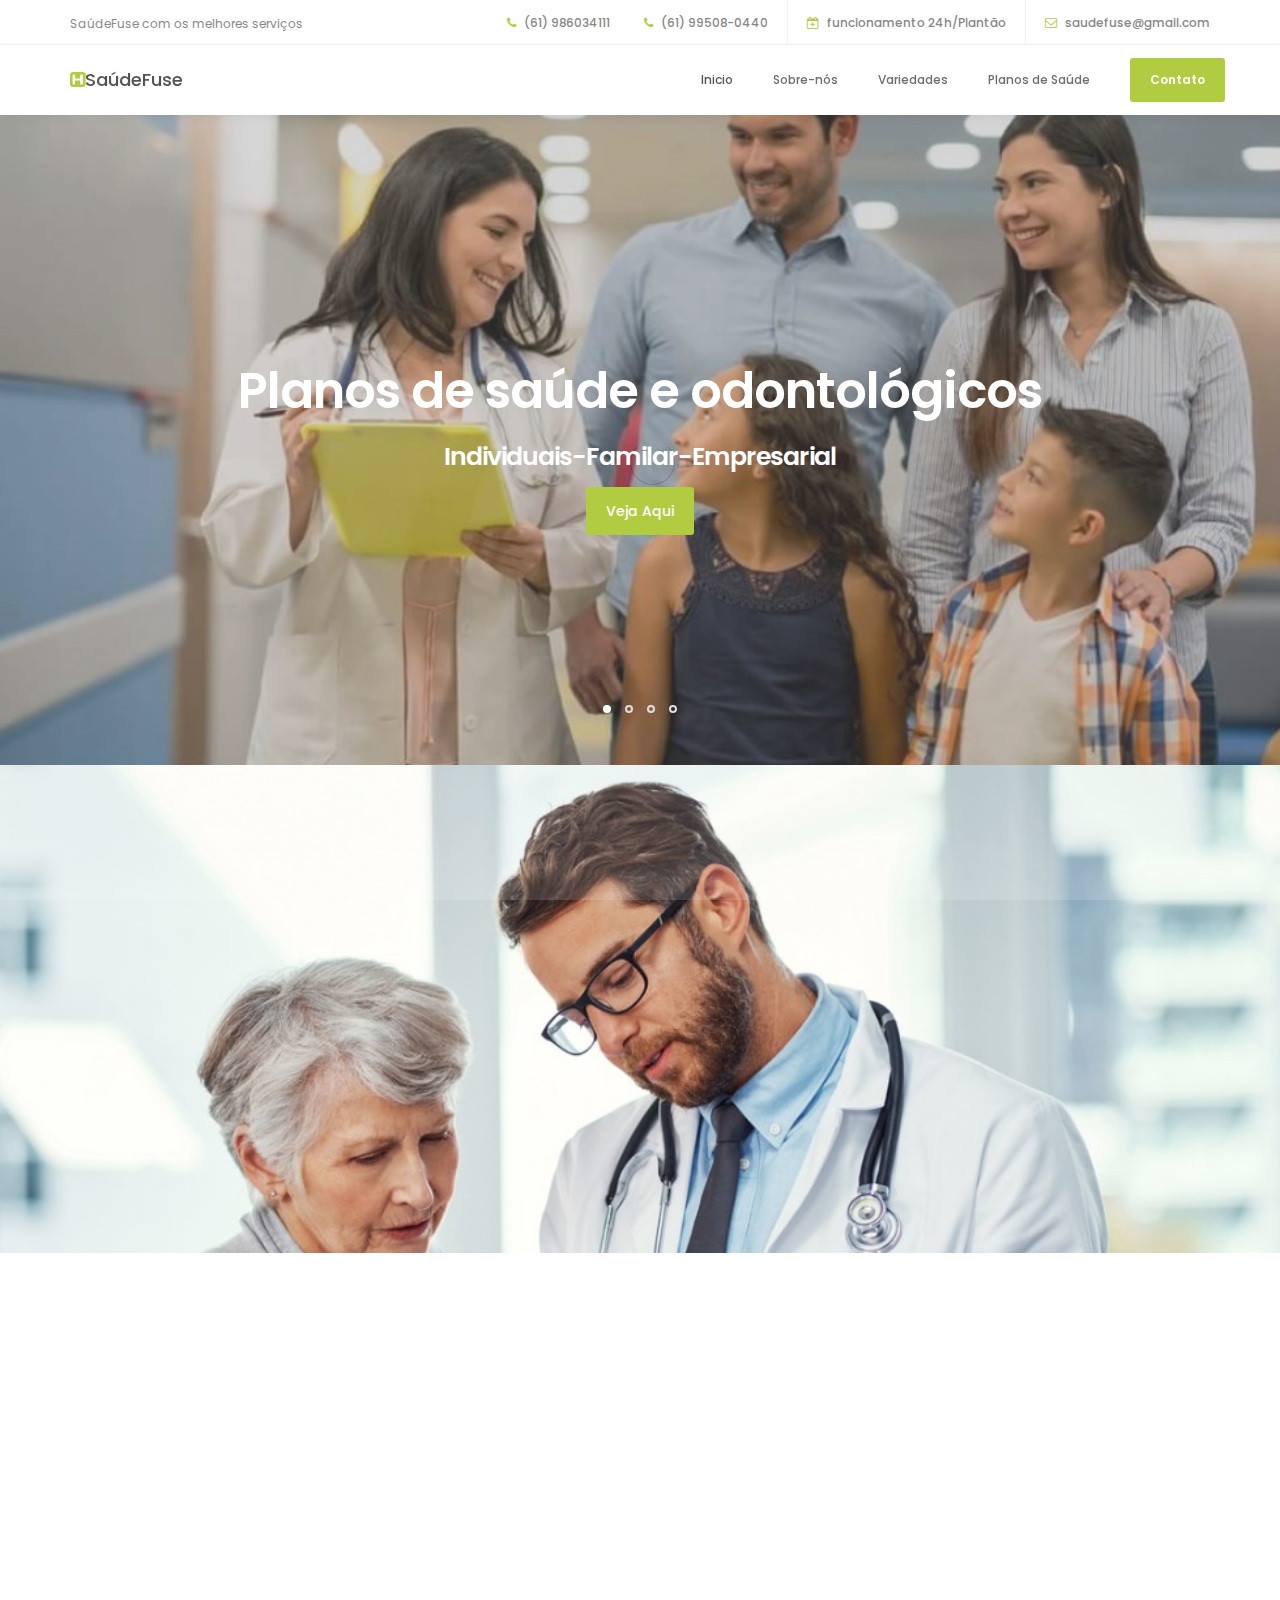
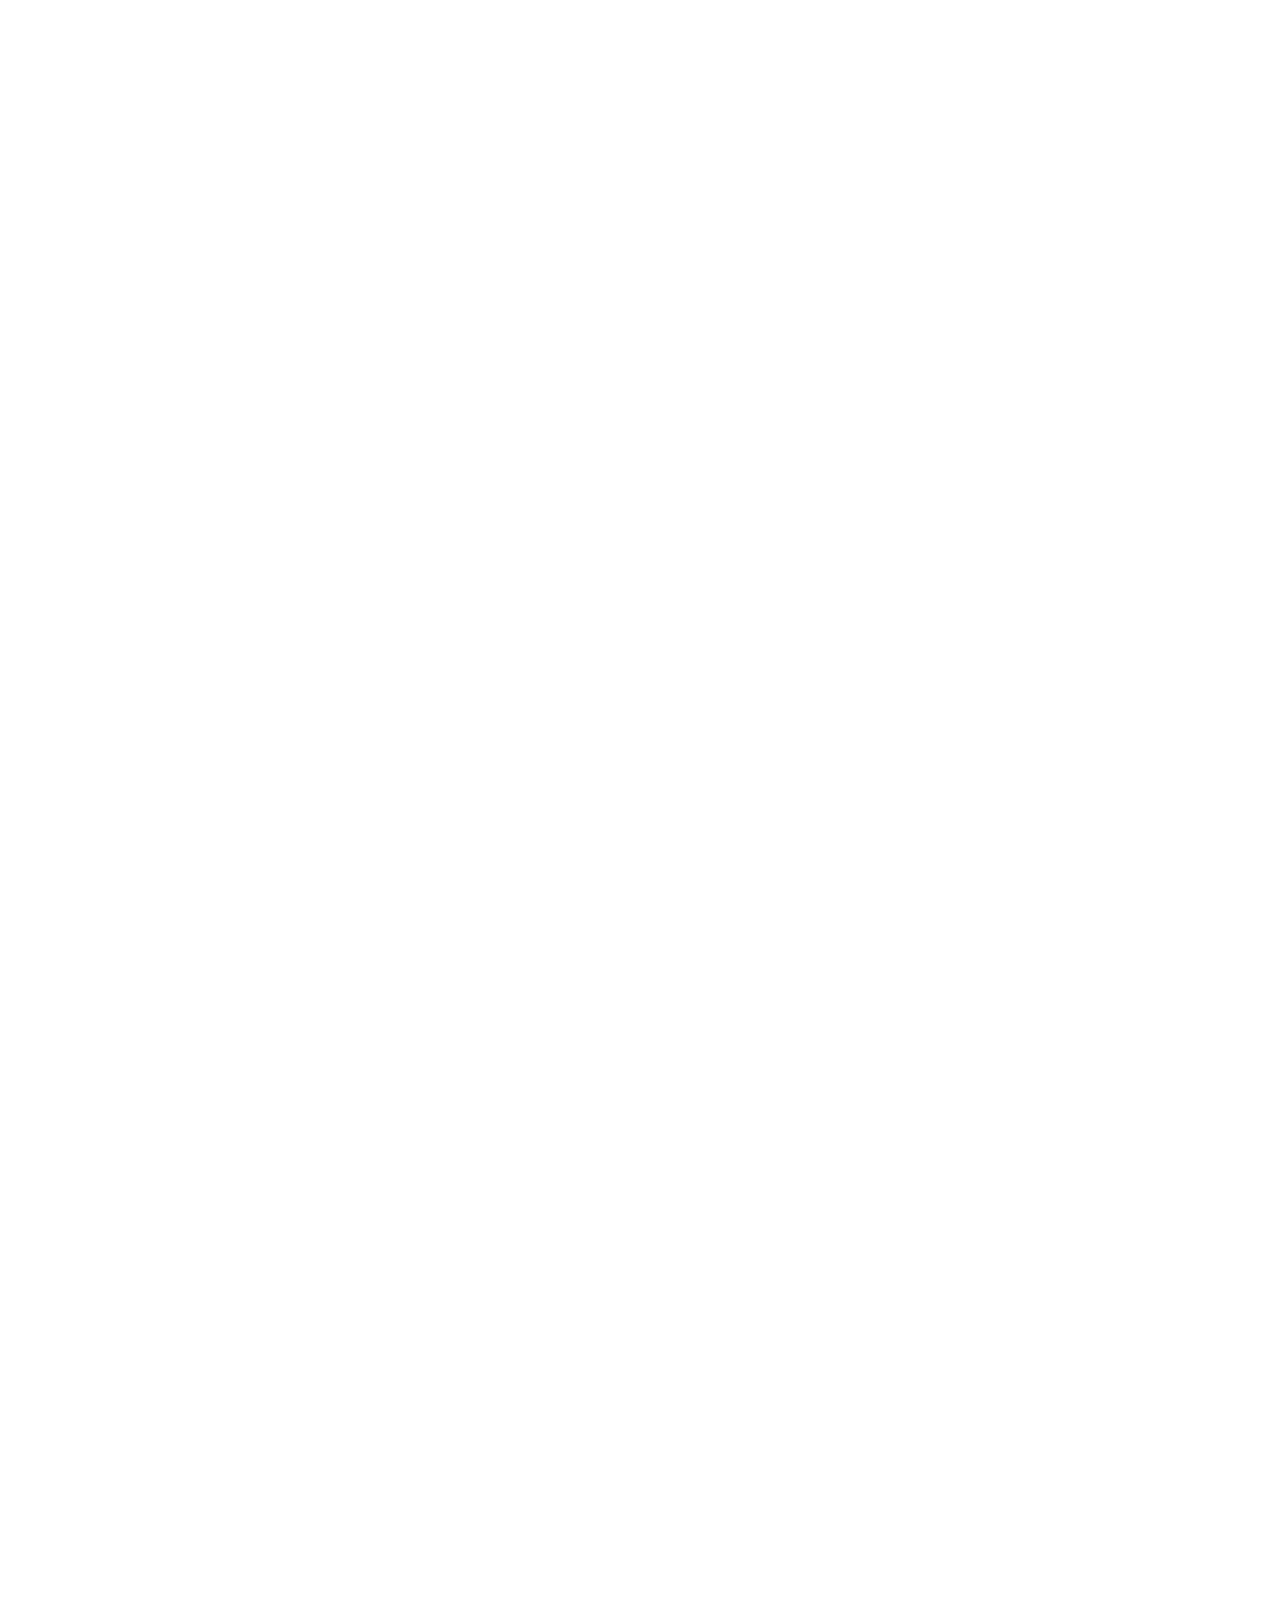
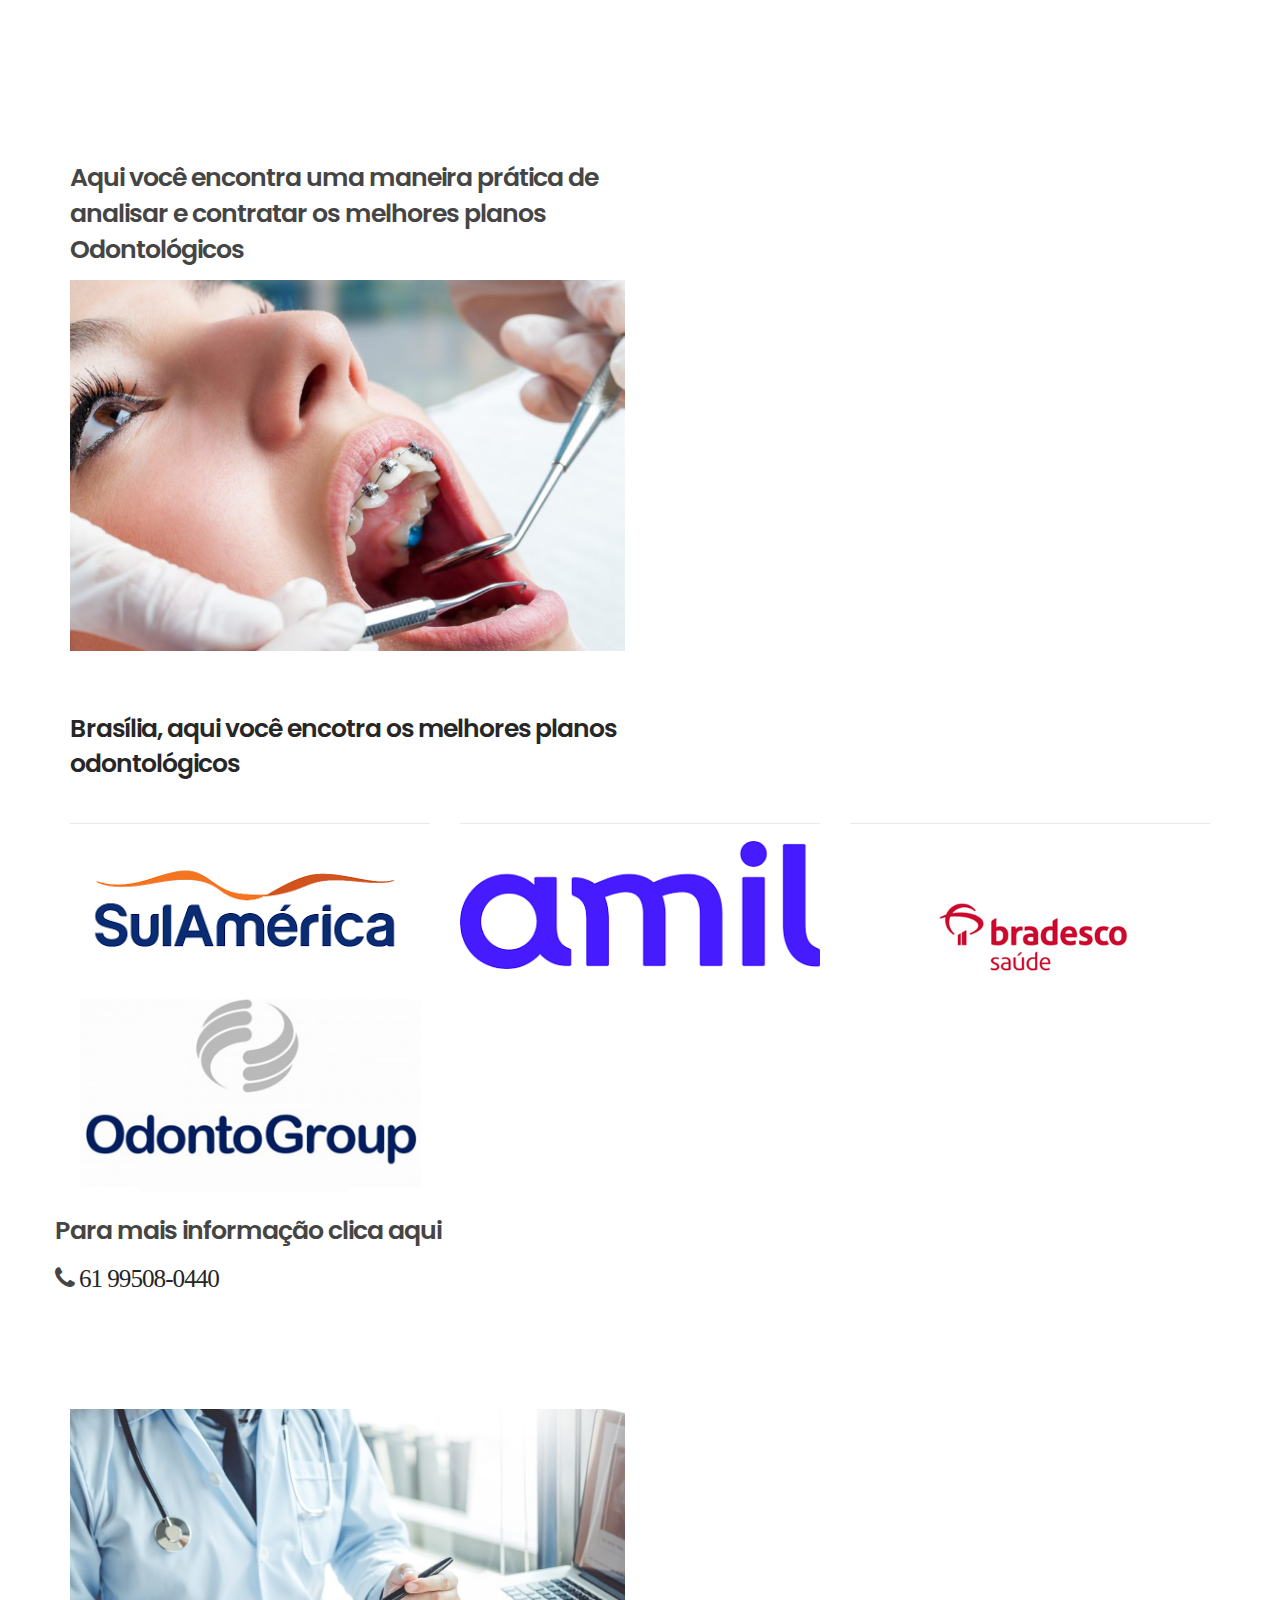
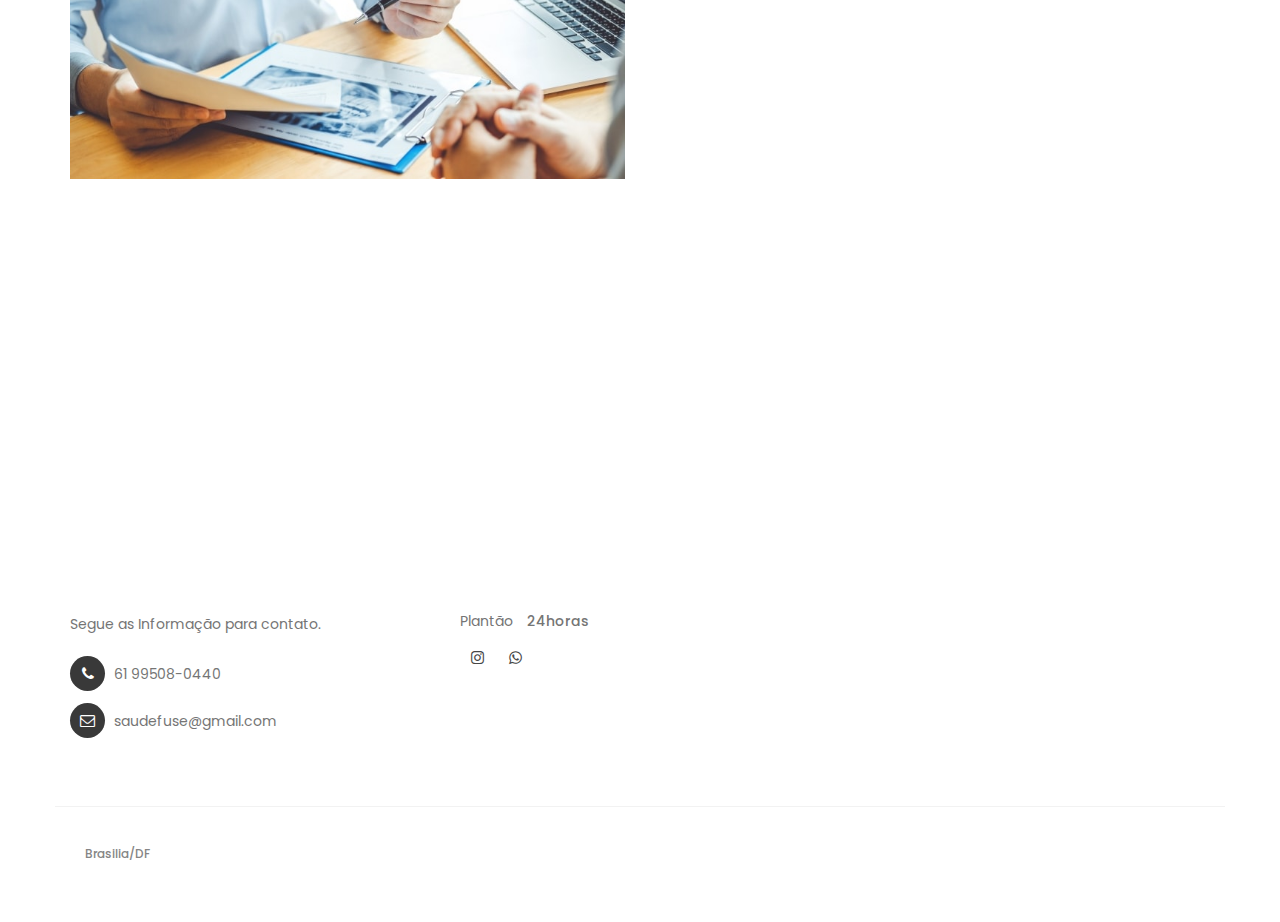
==== index.html @ dc54b22c ""Projeto Finalizado"" ====
<!DOCTYPE html>
<html lang="en">

<head>

     <title>Saúdefuse</title>
     <!--

Template 2098 Health

http://www.tooplate.com/view/2098-health

-->
     <meta charset="UTF-8">
     <meta http-equiv="X-UA-Compatible" content="IE=Edge">
     <meta name="description" content="">
     <meta name="keywords" content="">
     <meta name="author" content="Tooplate">
     <meta name="viewport" content="width=device-width, initial-scale=1, maximum-scale=1">

     <link rel="stylesheet" href="css/bootstrap.min.css">
     <link rel="stylesheet" href="css/font-awesome.min.css">
     <link rel="stylesheet" href="css/animate.css">
     <link rel="stylesheet" href="css/owl.carousel.css">
     <link rel="stylesheet" href="css/owl.theme.default.min.css">

     <!-- MAIN CSS -->
     <link rel="stylesheet" href="css/tooplate-style.css">

</head>

<body id="top" data-spy="scroll" data-target=".navbar-collapse" data-offset="50">

     <!-- PRE LOADER -->
     <section class="preloader">
          <div class="spinner">

               <span class="spinner-rotate"></span>

          </div>
     </section>


     <!-- HEADER -->
     <header>
          <div class="container">
               <div class="row">

                    <div class="col-md-4 col-sm-5">
                         <p>SaúdeFuse com os melhores serviços</p>
                    </div>

                    <div class="col-md-8 col-sm-7 text-align-right">
                         <span class="phone-icon"><i class="fa fa-phone"></i> <a
                                   href="https://wa.me/qr/HO3FB5232FKKF1">(61)
                                   986034111</a></span>
                         <span class="phone-icon"><i class="fa fa-phone"></i> <a
                                   href="https://api.whatsapp.com/qr/OHLRRW4IF23RG1?autoload=1&app_absent=0">(61)
                                   99508-0440</a></span>
                         <span class="date-icon"><i class="fa fa-calendar-plus-o"></i> funcionamento 24h/Plantão</span>
                         <span class="email-icon"><i class="fa fa-envelope-o"></i> <a
                                   href="https://mail.google.com/mail/u/0/#inbox">saudefuse@gmail.com</a></span>


                    </div>

               </div>
          </div>
     </header>


     <!-- MENU -->
     <section class="navbar navbar-default navbar-static-top" role="navigation">
          <div class="container">

               <div class="navbar-header">
                    <button class="navbar-toggle" data-toggle="collapse" data-target=".navbar-collapse">
                         <span class="icon icon-bar"></span>
                         <span class="icon icon-bar"></span>
                         <span class="icon icon-bar"></span>
                    </button>

                    <!-- lOGO TEXT HERE -->
                    <a href="index.html" class="navbar-brand"><i class="fa fa-h-square"></i>SaúdeFuse</a>
               </div>

               <!-- MENU LINKS -->
               <div class="collapse navbar-collapse">
                    <ul class="nav navbar-nav navbar-right">
                         <li><a href="#top" class="smoothScroll">Inicio</a></li>
                         <li><a href="#about" class="smoothScroll">Sobre-nós</a></li>
                         <li><a href="news-detail.html" class="smoothScrooll">Variedades</a></li>
                         <li><a href="#team" class="smoothScroll">Planos de Saúde</a></li>
                         <li class="appointment-btn"><a href="https://api.whatsapp.com/qr/OHLRRW4IF23RG1?autoload=1&app_absent=0">Contato</a></li>
                    </ul>
               </div>

          </div>
     </section>


     <!-- HOME -->
     <section id="home" class="slider" data-stellar-background-ratio="0.5">
          <div class="container">
               <div class="row">

                    <div class="owl-carousel owl-theme">
                         <div class="item item-first">
                              <div class="caption">
                                   <div class="col-md-offset-1 col-md-10">
                                        <h4 id="intro-home">Planos de saúde e odontológicos</h4>
                                        <h4 id="intro-home1">Individuais-Familar-Empresarial</h4>
                                        <a href="#team" class="section-btn btn btn-default smoothScroll">Veja Aqui</a>
                                   </div>
                              </div>
                         </div>

                         <div class="item item-second">
                              <div class="caption">
                                   <div class="col-md-offset-1 col-md-10">
                                        <h4 id="intro-home">Saúde Planejada</h4>
                                        <h4 id="intro-home1" >Novo Estilo de Vida</h4>
                                        <a href="#team" class="section-btn btn btn-default smoothScroll">Veja
                                             Aqui</a>
                                   </div>
                              </div>
                         </div>

                         <div class="item item-third">
                              <div class="caption">
                                   <div class="col-md-offset-1 col-md-10">
                                        <h4 id="intro-home">Orçamento Planejado</h4>
                                        <h4  id="intro-home1">Os Melhores Preços</h4>
                                        <a href="#news" class="section-btn btn btn-default smoothScroll">Veja
                                             aqui</a>
                                   </div>
                              </div>
                         </div>

                         <div class="item item-fourth">

                              <div class="caption">
                                   <div class="col-md-offset-1 col-md-10">

                                        <h4 id="intro-home" >Oportunidade para sua familia</h4>

                                        <h4 id="intro-home1" >Faça sua simulação</h4>

                                        <a href="#team" class="section-btn btn btn-default smoothScroll">Veja Aqui</a>
                                   </div>
                              </div>
                         </div>

                    </div>
               </div>
     </section>


     <!-- ABOUT -->
     <section id="about">
          <div class="container">
               <div class="row">

                    <div class="col-md-6 col-sm-6">
                         <div class="about-info">
                              <h2 class="wow fadeInUp" data-wow-delay="0.6s">Saúde <i class=""></i>Fuse</h2>
                              <div class="wow fadeInUp" data-wow-delay="0.8s">
                                   <br>
                                   <p class="p-id">
                                   </p>
                                   <br>
                                   <a href="news-detail.html" class="section-btn btn btn-default btn-default">
                                        VEJA MAIS
                                   </a>

                              </div>
                         </div>
                    </div>

               </div>
          </div>
     </section>


     <!-- TEAM -->
     <section id="team" data-stellar-background-ratio="1">
          <div class="container">
               <div class="row">

                    <div class="col-md-6 col-sm-6">
                         <div class="about-info">
                              <h4 class="wow fadeInUp" data-wow-delay="0.1s">Planos Individuais, Familiares e
                                   Empresarial, Planos a partir R$ <b>203,80<b></h4>
                         </div>
                    </div>

                    <div class="clearfix"></div>

                    <div class="col-md-4 col-sm-6">
                         <div class="team-thumb wow fadeInUp" data-wow-delay="0.2s">
                              <img src="images/team-image1.jpg" class="img-responsive" alt="">
                              <br><br>
                              <div class="team-info">
                                   <h3>Bradesco Saúde</h3>
                                   <p></p>
                                   <div class="team-contact-info">
                                        <p><i class="fa fa-phone"></i>61 99508-0440</p>
                                        <p><i class="fa fa-envelope-o"></i> <a href="#">saudefude@gmail.com</a></p>
                                   </div>
                                   <ul class="social-icon">
                                        <li><a href="https://api.whatsapp.com/qr/OHLRRW4IF23RG1?autoload=1&app_absent=0"
                                                  class="fa fa-phone"></a></li>
                                   </ul>
                              </div>

                         </div>
                    </div>
                    <br><br><br><br>
                    <div class="col-md-4 col-sm-6">
                         <div class="team-thumb wow fadeInUp" data-wow-delay="0.4s">
                              <img src="images/amil.png" class="img-responsive" alt="">

                              <div class="team-info">
                                   <h3>Amil</h3>
                                   <p></p>
                                   <div class="team-contact-info">
                                        <p><i class="fa fa-phone"></i> 61 99508-0440</p>
                                        <p><i class="fa fa-envelope-o"></i> <a href="#">saudefude@gmail.com</a></p>
                                   </div>
                                   <ul class="social-icon">
                                        <li><a href="https://api.whatsapp.com/qr/OHLRRW4IF23RG1?autoload=1&app_absent=0"
                                                  class="fa fa-phone"></a></li>
                                   </ul>
                              </div>

                         </div>
                    </div>

                    <div class="col-md-4 col-sm-6">
                         <div class="team-thumb wow fadeInUp" data-wow-delay="0.6s">
                              <img src="images/sulamerica.png" class="img-responsive" alt="">

                              <div class="team-info">
                                   <h3>SulAmerica</h3>
                                   <p></p>
                                   <div class="team-contact-info">
                                        <p><i class="fa fa-phone"></i> 61 99508-0440</p>
                                        <p><i class="fa fa-envelope-o"></i> <a href="#">fusesaude@gmail.com</a></p>
                                   </div>
                                   <ul class="social-icon">
                                        <li><a href="https://api.whatsapp.com/qr/OHLRRW4IF23RG1?autoload=1&app_absent=0"
                                                  class="fa fa-phone"></a></li>
                                   </ul>
                              </div>

                         </div>
                    </div>
                    <br>
                    <div class="col-md-4 col-sm-6">
                         <div class="team-thumb wow fadeInUp" data-wow-delay="0.8s">
                              <img src="images/unimed.png" class="img-responsive" alt="">

                              <div class="team-info">
                                   <h3>Unimed</h3>
                                   <p></p>
                                   <div class="team-contact-info">
                                        <p><i class="fa fa-phone"></i> 61 99508-0440</p>
                                        <p><i class="fa fa-envelope-o"></i> <a href="#">saudefude@gmail.com</a></p>
                                   </div>
                                   <ul class="social-icon">
                                        <li><a href="https://api.whatsapp.com/qr/OHLRRW4IF23RG1?autoload=1&app_absent=0"
                                                  class="fa fa-phone"></a></li>
                                   </ul>
                              </div>

                         </div>
                    </div>
                    <br><br>
                    <div class="col-md-4 col-sm-6">
                         <div class="team-thumb wow fadeInUp" data-wow-delay="0.10s">
                              <img src="images/quality.jpg" class="img-responsive" alt="">
                              <div class="team-info">
                                   <h3>Quality</h3>
                                   <p></p>
                                   <div class="team-contact-info">
                                        <p><i class="fa fa-phone"></i> 61 99508-0440</p>
                                        <p><i class="fa fa-envelope-o"></i> <a href="#">saudefude@gmail.com</a></p>
                                   </div>
                                   <ul class="social-icon">
                                        <li><a href="https://api.whatsapp.com/qr/OHLRRW4IF23RG1?autoload=1&app_absent=0"
                                                  class="fa fa-phone"></a></li>
                                   </ul>
                              </div>
                         </div>
                    </div>
                    <br><br>
                    <div class="col-md-4 col-sm-6">
                         <div class="team-thumb wow fadeInUp" data-wow-delay="0.12s">
                              <img src="images/idealsaude.png" class="img-responsive" alt="">
                              <div class="team-info">
                                   <h3>IdealSaúde</h3>
                                   <p></p>
                                   <div class="team-contact-info">
                                        <p><i class="fa fa-phone"></i> 61 99508-0440</p>
                                        <p><i class="fa fa-envelope-o"></i> <a href="#">saudefude@gmail.com</a></p>
                                   </div>
                                   <ul class="social-icon">
                                        <li><a href="https://api.whatsapp.com/qr/OHLRRW4IF23RG1?autoload=1&app_absent=0"
                                                  class="fa fa-phone"></a></li>
                                   </ul>
                              </div>
                         </div>
                    </div>
               </div>
          </div>
          </div>
     </section>
     <!---Mais planos de saude-->
     <section id="appointment" data-stellar-background-ratio="2">
          <div class="container">
               <div class="row">

                    <div class="col-md-6 col-sm-6">
                         <div class="about-info">
                              <h4 class="wow fadeInUp" data-wow-delay="0.1s">Mais Planos com SaúdeFuse</h4>
                         </div>
                    </div>

                    <div class="clearfix"></div>

                    <div class="col-md-4 col-sm-6">
                         <div class="team-thumb wow fadeInUp" data-wow-delay="0.2s">
                              <img src="images/smile.png" class="img-responsive" alt="">
                              <br><br>
                              <div class="team-info">
                                   <h3>SmileSaúde</h3>
                                   <p></p>
                                   <div class="team-contact-info">
                                        <p><i class="fa fa-phone"></i>61 99508-0440</p>
                                        <p><i class="fa fa-envelope-o"></i> <a href="#">saudefude@gmail.com</a></p>
                                   </div>
                                   <ul class="social-icon">
                                        <li><a href="https://api.whatsapp.com/qr/OHLRRW4IF23RG1?autoload=1&app_absent=0"
                                                  class="fa fa-phone"></a></li>
                                   </ul>
                              </div>

                         </div>
                    </div>
                    
                    <div class="col-md-4 col-sm-6">
                         
                         <div class="team-thumb wow fadeInUp" data-wow-delay="0.4s">
                              <img src="images/logo-hapvida.png" class="img-responsive" alt="">

                              <div class="team-info">
                                   <h3>Hapvida</h3>
                                   <p></p>
                                   <div class="team-contact-info">
                                        <p><i class="fa fa-phone"></i> 61 99508-0440</p>
                                        <p><i class="fa fa-envelope-o"></i> <a href="#">saudefude@gmail.com</a></p>
                                   </div>
                                   <ul class="social-icon">
                                        <li><a href="https://api.whatsapp.com/qr/OHLRRW4IF23RG1?autoload=1&app_absent=0"
                                                  class="fa fa-phone"></a></li>
                                   </ul>
                              </div>

                         </div>
                    </div>
                    <br><br>
                    <div class="col-md-4 col-sm-6">
                         <div class="team-thumb wow fadeInUp" data-wow-delay="0.4s">
                              <img src="images/medi-senior.png" class="img-responsive" alt="">

                              <div class="team-info">
                                   <h3>MedSenior</h3>
                                   <p></p>
                                   <div class="team-contact-info">
                                        <p><i class="fa fa-phone"></i> 61 99508-0440</p>
                                        <p><i class="fa fa-envelope-o"></i> <a href="#">saudefude@gmail.com</a></p>
                                   </div>
                                   <ul class="social-icon">
                                        <li><a href="https://api.whatsapp.com/qr/OHLRRW4IF23RG1?autoload=1&app_absent=0"
                                                  class="fa fa-phone"></a></li>
                                   </ul>
                              </div>
                              <br>
                         </div>
                    </div>
               </div>
          </div>
     </section>
     <!---Mais planos de saude -->

     <!---SECTION PLANO ODONTOLOGICO-->

     <section id="appointment-1" data-stellar-background-ratio="3">
          <br><br><br><br>
          <div class="container">
               <div class="row">
                    <br><br>     
                    <div class="col-md-6 col-sm-6">
                         <div class="about-info">
                              <h2 class="wow fadeInUp" data-wow-delay="0.1s" id="blue-dente">Planos <br id="blue-dente">Odontológicos
                              </h2>
                              <h4>Aqui você encontra uma maneira prática de analisar e contratar os melhores planos Odontológicos</h4>
                              <img src="./images/saude-bocal-dt.jpg" alt="" style="max-width: 100%;" styele="max-heigth: 100%;">
                              <br><br><br>
                              <h2 id="texto">
                                   Brasília, aqui você encotra os melhores planos odontológicos
                              </h2>
                         </div>
                    </div>

                    <div class="clearfix"></div>

                    <div class="col-md-4 col-sm-6" >
                         <div class="team-contact-info">
                              <img src="./images/sulamerica.png" alt="">
                              <img src="./images/odontogroup-logo.png"    class="img-responsive"  alt="">
                         </div>
                    </div>
                    <div  class="col-md-4  col-sm-6">
                         <div class="team-contact-info">
                              <img src="./images/amil.png" class="img-responsive" alt="">
                         </div>
                    </div>
                    <div class="col-md-4  col-sm-6 ">
                         <div class="team-contact-info">
                              <img src="./images/team-image1.jpg"  class="img-responsive" alt="">
                         </div>
                    </div>
               </div>
               <div class="row">
                    <h4>Para mais informação clica aqui</h4>
                         <h4><i  class="fa fa-phone"><a href="https://api.whatsapp.com/qr/OHLRRW4IF23RG1?autoload=1&app_absent=0">    61 99508-0440</a></i></h4>
               </div>
          </div>
     </section>
     
     <!---SECTION PLANO ODONTOLOGICO-->

     <!-- MAKE AN APPOINTMENT -->
     <section id="appointment" data-stellar-background-ratio="4">
          <div class="container">
               <div class="row">

                    <div class="col-md-6 col-sm-6">
                         <img src="images/saude-formulario.jpeg" class="img-responsive" alt="">
                    </div>

                    <div class="col-md-6 col-sm-6">
                         <!-- CONTACT FORM HERE -->
                         <form id="appointment-form" role="form" method="post"
                              action="https://formsubmit.co/saudefuse@gmail.com">

                              <!-- SECTION TITLE -->
                              <div class="section-title wow fadeInUp" data-wow-delay="0.4s">
                                   <h2>Faça uma simulação</h2>
                              </div>

                              <div class="wow fadeInUp" data-wow-delay="0.8s">
                                   <div class="col-md-6 col-sm-6">
                                        <label for="name">Nome</label>
                                        <input type="text" class="form-control" id="name" name="name"
                                             placeholder="Seu Nome">
                                   </div>

                                   <div class="col-md-6 col-sm-6">
                                        <label for="email">Email</label>
                                        <input type="email" class="form-control" id="email" name="email"
                                             placeholder="Seu Email">
                                   </div>

                                   <div class="col-md-6 col-sm-6">
                                        <label for="number">Sua idade</label>
                                        <input type="number" name="number" value="number" class="form-control">
                                   </div>

                                   <div class="col-md-6 col-sm-6">
                                        <label for="select">Seleciona o Plano De Saúde</label>
                                        <select class="form-control">
                                             <option>Bradesco Saúde</option>
                                             <option>Amil</option>
                                             <option>Sul America</option>
                                             <option>Unimed</option>
                                             <option>Seguros Unimed</option>
                                             <option>Quality</option>
                                             <option>MedSenior</option>
                                             <option>Smile</option>
                                             <option>Hapvida</option>
                                        </select>
                                   </div>
                                   <div class="col-md-6 col-sm-6">
                                        <label for="select">Tipo de Plano</label>
                                        <select class="form-control">
                                             <option>Pesssoa Fisica / Familiar</option>
                                             <option>Empresarial de 1 a 9 vidas</option>
                                             <option >Empresarial de 10 a 29 vidas</option>
                                             <option >Empresarial de 30 a 99 vidas</option>
                                             <option >Empresarial acima de 100 vidas</option>
                                        </select>
                                   </div>
                                   <br><br><br>
                                   <div class="col-md-12 col-sm-12">
                                        <label for="telephone">Telefone Para Contato</label>
                                        <input type="tel" class="form-control" id="phone" name="phone"
                                             placeholder="Telefone">
                                        <label for="Message">Adcione uma Mensagem</label>
                                        <textarea class="form-control" rows="5" id="message" name="message"
                                             placeholder="Sua mensagem"></textarea>
                                        <button type="submit" class="form-control" id="cf-submit"
                                             name="submit" >Enviar</button>
                                   </div>
                              </div>
                         </form>
                    </div>

               </div>
          </div>
     </section>

     <!-- FOOTER -->
     <footer data-stellar-background-ratio="5">
          <div class="container">
               <div class="row">

                    <div class="col-md-4 col-sm-4">
                         <div class="footer-thumb">
                              <h4 class="wow fadeInUp" data-wow-delay="0.4s">Contato para Informação</h4>
                              <p>Segue as Informação para contato.</p>

                              <div class="contact-info">
                                   <p><i class="fa fa-phone"></i> <a
                                             href="https://api.whatsapp.com/qr/OHLRRW4IF23RG1?autoload=1&app_absent=0">61
                                             99508-0440</a></p>
                                   <p><i class="fa fa-envelope-o"></i> <a
                                             href="https://mail.google.com/mail/u/0/#inbox">saudefuse@gmail.com</a></p>
                              </div>
                         </div>
                    </div>

                    <div class="col-md-4 col-sm-4">
                         <div class="footer-thumb">
                              <div class="opening-hours">
                                   <h4 class="wow fadeInUp" data-wow-delay="0.4s">Horário de funcionamento</h4>
                                   <p>Plantão <span>24horas</span></p>
                              </div>

                              <ul class="social-icon">
                                   <li><a href="https://www.instagram.com/reidfsobrado/" class="fa fa-instagram"></a>
                                   </li>
                                   <li><a href="https://api.whatsapp.com/qr/OHLRRW4IF23RG1?autoload=1&app_absent=0"
                                             class="fa fa-whatsapp"></a></li>
                              </ul>
                         </div>
                    </div>

                    <div class="col-md-12 col-sm-12 border-top">
                         <div class="col-md-4 col-sm-6">
                              <div class="copyright-text">
                                   <p>Brasilia/DF

                                        <a rel="nofollow" href="" target="_parent"></a>
                                   </p>
                              </div>
                         </div>
                         <div class="col-md-6 col-sm-6">
                              <div class="footer-link">
                                   <a href="#"></a>
                                   <a href="#"></a>
                                   <a href="#"></a>
                                   <a href="#"></a>
                              </div>
                         </div>
                         <div class="col-md-2 col-sm-2 text-align-center">
                              <div class="angle-up-btn">
                                   <a href="#top" class="smoothScroll wow fadeInUp" data-wow-delay="1.2s"><i
                                             class="fa fa-angle-up"></i></a>
                              </div>
                         </div>
                    </div>

               </div>
          </div>
     </footer>

     <!-- SCRIPTS -->
     <script src="js/jquery.js"></script>
     <script src="js/bootstrap.min.js"></script>
     <script src="js/jquery.sticky.js"></script>
     <script src="js/jquery.stellar.min.js"></script>
     <script src="js/wow.min.js"></script>
     <script src="js/smoothscroll.js"></script>
     <script src="js/owl.carousel.min.js"></script>
     <script src="js/custom.js"></script>

</body>

</html>
---- css/tooplate-style.css ----
/*

Template 2098 Health

http://www.tooplate.com/view/2098-health

*/

  @import url('https://fonts.googleapis.com/css?family=Poppins:400,500,600');

  body {
    background: #ffffff;
    font-family: 'Poppins', sans-serif;
    overflow-x: hidden;
  }


  /*---------------------------------------
     TYPOGRAPHY              
  -----------------------------------------*/

  h1,h2,h3,h4,h5,h6 {
    font-weight: 600;
    line-height: inherit;
  }

  h1,h2,h3,h4 {
    letter-spacing: -1px;
  }

  h5 {
    font-weight: 500;
  }

  h1 {
    color: #252525;
    font-size: 5em;
  }

  h2 {
    color: #272727;
    font-size: 3em;
    padding-bottom: 10px;
  }

  h3 {
    font-size: 1.8em;
    line-height: 1.2em;
    margin-bottom: 0;
  }

  h4 {
    color: #454545;
    font-size: 1.8em;
    padding-bottom: 2px;
  }

  h6 {
    letter-spacing: 0;
    font-weight: normal;
  }

  p {
    color: #757575;
    font-size: 14px;
    font-weight: normal;
    line-height: 24px;
  }


  /*
  PLANOS ODTON
  */
  #blue-dente {
    color: #1da1f2;
  }

  #texto{
    font-size: 25px;
    color: #272727;
    

  }

  #image{
    float: right;
    height: 50px;
    
    
  }

  #telefone{
    font-size: 50px;
  }


  #intro-home{
    font-size: 50px;
    color: #fff;
  }
  #intro-home1{
    font: 25px;
    color:  #fff;
  }
  /*---------------------------------------
     GENERAL               
  -----------------------------------------*/

  html{
    -webkit-font-smoothing: antialiased;
  }

  a {
    color: #252525;
    -webkit-transition: 0.5s;
    transition: 0.5s;
    text-decoration: none !important;
  }

  a:hover, a:active, a:focus {
    color: #a5c422;
    outline: none;
  }

  ::-webkit-scrollbar{
    width: 8px;
    height: 8px;
  }

  ::-webkit-scrollbar-thumb {
    cursor: pointer;
    background: #000000;
  }

  .section-title {
    padding-bottom: 20px;
  }

  .section-title h2 {
    margin-top: 0;
  }

  .section-btn {
    background: #a5c422;
    border: 0;
    border-radius: 3px;
    color: #ffffff;
    font-size: inherit;
    font-weight: 500;
    padding: 14px 20px;
    transition: transform 0.1s ease-in;
    transform: translateX(0);
  }

  .section-btn:hover {
    transform: translateY(-5px);
  }

  .text-align-right {
    text-align: right;
  }

  .text-align-center {
    text-align: center;
  }

  .border-top {
    border-top: 1px solid #f2f2f2;
    margin-top: 4em;
    padding-top: 2.5em;
  }

  .btn-gray {
    background: #393939;
  }

  .btn-blue {
    background: #4267b2;
  }

  .news-thumb {
    background: #ffffff;
    border-radius: 10px;
  }
  .news-thumb img {
    border-radius: 10px 10px 0 0;
  }

  .news-info {
    padding: 30px;
    text-align: left;
  }
  .news-info span {
    display: block;
    letter-spacing: 0.5px;
  }
  .news-info h3 {
    margin-top: 10px;
    margin-bottom: 10px;
  }

  .author {
    border-top: 1px solid #f0f0f0;
    padding-top: 1.5em;
    margin-top: 2em;
  }
  .author img,
  .author .author-info {
    display: inline-block;
    vertical-align: top;
  }
  .author-info h5 {
    margin-bottom: 0;
  }
  .author img {
    border-radius: 100%;
    width: 50px;
    height: 50px;
    margin-right: 10px;
  }


  #about, #team, #news,
  #news-detail {
    position: relative;
    padding-top: 100px;
    padding-bottom: 100px;
  }

  #news, #service {
    text-align: center;
  }

  #google-map {
    line-height: 0;
    margin: 0;
    padding: 0;
  }


  /*---------------------------------------
       PRE LOADER              
  -----------------------------------------*/

  .preloader {
    position: fixed;
    top: 0;
    left: 0;
    width: 100%;
    height: 100%;
    z-index: 99999;
    display: flex;
    flex-flow: row nowrap;
    justify-content: center;
    align-items: center;
    background: none repeat scroll 0 0 #ffffff;
  }

  .spinner {
    border: 1px solid transparent;
    border-radius: 3px;
    position: relative;
  }

  .spinner:before {
    content: '';
    box-sizing: border-box;
    position: absolute;
    top: 50%;
    left: 50%;
    width: 45px;
    height: 45px;
    margin-top: -10px;
    margin-left: -10px;
    border-radius: 50%;
    border: 1px solid #575757;
    border-top-color: #ffffff;
    animation: spinner .9s linear infinite;
  }

  @-webkit-@keyframes spinner {
    to {transform: rotate(360deg);}
  }

  @keyframes spinner {
    to {transform: rotate(360deg);}
  }



  /*---------------------------------------
      MENU              
  -----------------------------------------*/

  header {
    background: #ffffff;
    border-bottom: 1px solid #f2f2f2;
    display: flex;
    height: 45px;
  }

  header .col-md-8 {
    padding-right: 0;
  }

  header p,
  header span {
    font-size: 12px;
    line-height: 24px;
    padding-top: 12px;
  }

  header a,
  header span {
    color: #747474;
  }

  header span {
    font-weight: 500;
    display: inline-block;
    padding: 11px 15px;
  }

  header span.date-icon {
    border-left: 1px solid #f2f2f2;
    border-right: 1px solid #f2f2f2;
    padding-right: 19px;
    padding-left: 19px;
  }

  header span i {
    color: #a5c422;
    margin-right: 5px;
  }



  /*---------------------------------------
      MENU              
  -----------------------------------------*/

  .navbar-default {
    background: #ffffff;
    box-shadow: 0 2px 8px rgba(0,0,0,.075);
    border: none;
    margin-bottom: 0;
    padding: 10px;
  }

  .navbar-default .navbar-brand {
    color: #393939;
    font-weight: 500;
  }

  .navbar-default .navbar-brand .fa {
    color: #a5c422;
  }

  .navbar-default .navbar-nav li.appointment-btn {
    margin: 3px 0 0 20px;
  }

  .navbar-default .navbar-nav li.appointment-btn a {
    background: #a5c422;
    border-radius: 3px;
    color: #ffffff;
    font-weight: 600;
    padding-top: 12px;
    padding-bottom: 12px;
  }

  .navbar-default .navbar-nav li.appointment-btn a:hover {
    background: #4267b2;
    color: #ffffff !important;
  }

  .navbar-default .navbar-nav li a {
    color: #555555;
    font-size: 12px;
    font-weight: 500;
    padding-right: 20px;
    padding-left: 20px;
    -webkit-transition: all ease-in-out 0.4s;
    transition: all ease-in-out 0.4s;
  }

  .navbar-default .navbar-nav > li a:hover {
    color: #393939 !important;
  }

  .navbar-default .navbar-nav > li > a:hover,
  .navbar-default .navbar-nav > li > a:focus {
    color: #555555;
    background-color: transparent;
  }

  .navbar-default .navbar-nav > .active > a,
  .navbar-default .navbar-nav > .active > a:hover,
  .navbar-default .navbar-nav > .active > a:focus {
    color: #393939;
    background-color: transparent;
  }

  .navbar-default .navbar-toggle {
    border: none;
    padding-top: 10px;
  }

  .navbar-default .navbar-toggle .icon-bar {
    background: #393939;
    border-color: transparent;
  }

  .navbar-default .navbar-toggle:hover,
  .navbar-default .navbar-toggle:focus { 
    background-color: transparent;
  }



  /*---------------------------------------
      HOME              
  -----------------------------------------*/

  #home h1 {
    color: #ffffff;
    padding-bottom: 10px;
    margin-top: 0;
  }

  #home h3 {
    color: #ffffff;
    font-size: 14px;
    font-weight: normal;
    line-height: inherit;
    letter-spacing: 3px;
    text-transform: uppercase;
    margin: 0;
  }

  .slider .container {
    width: 100%;
  }

  .slider .owl-dots {
      position: absolute;
      top: 575px;
      width: 100%;
      justify-content: center;
  }

  .owl-theme .owl-dots .owl-dot span {
    width: 8px;
    height: 8px;
    margin: 5px 7px;
    border: 2px solid #d9d9d9;
    background: transparent;
    display: block;
    -webkit-backface-visibility: visible;
    transition: opacity 200ms ease;
    border-radius: 30px;
  }

  .owl-theme .owl-dots .owl-dot.active span, .owl-theme .owl-dots .owl-dot:hover span {
    background-color: #ffffff;
    border-color: transparent;
  }

  .slider .caption {
    display: flex;
    justify-content: center;
    flex-direction: column;
    text-align: center;
    background-color: rgba(20,20,20,0.2);
    height: 100%;
    color: #fff;
    cursor: e-resize;
  }

  .slider .item {
    background-position: inherit;
    background-repeat: no-repeat;
    background-attachment: local;
    background-size: cover;
    height: 650px;
  }

  .slider .item-first {
    background-image: url(../images/saude-familia.jpg);
  }

  .slider .item-second {
    background-image: url(../images/slider1.jpg);
  }

  .slider .item-third {
    background-image: url(../images/slider2.jpg);
  }
  

  .slider .item-fourth {
    background-image: url(../images/saude-slider.jpg);
    
  }



  /*---------------------------------------
      ABOUT              
  -----------------------------------------*/

  #about {
    background: url('../images/about-bg.jpg') no-repeat top center;
    background-size: cover;
    padding-top: 150px;
    padding-bottom: 150px;
  }

  .profile img,
  .profile figcaption {
    display: inline-block;
    vertical-align: top;
    margin-top: 1em;
  }
  .profile img {
    border-radius: 100%;
    width: 65px;
    height: 65px;
    margin-right: 1em;
  }
  .profile figcaption h3 {
    margin-top: 0;
  }

  #about h6 , .p-id{
    color: #A5C422;
    margin: 0;
    font-size: 18px;
  }



  /*---------------------------------------
      TEAM MEMBERS              
  -----------------------------------------*/

  .team-thumb {
    background-color: #f9f9f9;
    border-radius: 0 0 10px 10px;
    position: relative;
    overflow: hidden;
    cursor: pointer;
  }

  .team-info {
    padding: 20px 30px 0 30px;
  }

  .team-contact-info {
    border-top: 1px solid #e9e9e9;
    padding-top: 1.2em;
    margin-top: 1.5em;
  }

  .team-contact-info .fa {
    margin-right: 5px;
    display: inline-block;
  }

  .team-contact-info p {
    margin-bottom: 2px;
  }

  .team-contact-info a {
    color: #757575;
  }

  .team-thumb .social-icon li {
    font-weight: 500;
  }

  .team-thumb .social-icon li a {
    background: #ffffff;
    border-radius: 100%;
    font-size: 20px;
    width: 50px;
    height: 50px;
    line-height: 50px;
    margin: 0 2px 0 2px;
  }

  .team-thumb .social-icon {
    opacity: 0;
    transform: translateY(100%);
    transition: 0.5s 0.2s;
    text-align: center;
    position: relative;
    top: 0;
  }

  .team-thumb:hover .social-icon {
    opacity: 1;
    transition-delay: 0.3s;
    transform: translateY(0px);
    top: -22em;
  }



  /*---------------------------------------
     SERVICE              
  -----------------------------------------*/

  #service {
    background: #a5c422;
  }

  #service h2,
  #service h4 {
    color: #ffffff;
  }

  #service p {
    color: #d9d9d9;
  }

  #service .service-thumb {
    padding: 0 22px;
  }

  #service .fa {
    font-size: 50px;
    margin-bottom: 10px;
    background: #ffffff;
    color: #a5c422;
    width: 120px;
    height: 120px;
    line-height: 120px;
    border-radius: 100%;
  }


  /*---------------------------------------
      NEWS             
  -----------------------------------------*/

  #news, #news-detail {
    background: #f9f9f9;
  }

  #news-detail blockquote {
    margin: 30px 0;
  }

  .news-detail-thumb .news-image img {
    border-radius: 10px;
  }

  .news-detail-thumb h3 {
    margin-bottom: 8px;
  }

  .news-image {
    margin-bottom: 30px;
    position: relative;
  }

  .news-image img {
    width: 100%;
  }

  .news-detail-thumb ul {
    margin: 32px 12px 22px 0px;
  }

  .news-detail-thumb ul li {
    list-style: circle;
    font-weight: normal;
    padding: 6px 12px 6px 0px;
  }

  .news-sidebar {
    margin-top: 16px;
  }

  .news-social-share {
    text-align: center;
    padding-top: 22px;
  }

  .news-social-share .btn {
    border-radius: 100px;
    border: none;
    font-size: 10px;
    font-weight: 600;
    margin: 2px 6px;
    padding: 8px 14px;
  }

  .news-social-share .btn-primary {
    background: #3b5998;
  }

  .news-social-share .btn-success {
    background: #1da1f2;
  }

  .news-social-share .btn-danger {
    background: #dd4b39;
  }

  .news-social-share a .fa {
    padding-right: 4px;
  }

  .recent-post {
    padding-top: 2px;
    padding-bottom: 18px;
  }

  .recent-post .media img {
    border-radius: 100%;
    width: 80px;
    height: 80px;
    margin-right: 5px;
  }

  .recent-post .media-heading {
    font-size: 16px;
    font-weight: 500;
    line-height: inherit;
    margin-top: 5px;
  }

  .news-categories {
    margin-top: 8px;
  }

  .news-categories li a {
    color: #2b2b2b;
  }

  .news-ads {
    background: #ffffff;
    border-right: 4px solid #2b2b2b;
    padding: 42px;
    text-align: center;
    margin: 26px 0 26px 0;
  }

  .news-ads.sidebar-ads {
    border-left: 4px solid #2b2b2b;
    border-right: 0px;
  }

  .news-ads h4 {
    font-size: 18px;
  }

  .news-tags h4 {
    padding-bottom: 6px;
  }

  .news-categories li,
  .news-tags li {
    list-style: none;
    display: inline-block;
    margin: 4px;
  }

  .news-tags li a {
    background: #393939;
    border-radius: 50px;
    color: #ffffff;
    display: inline-block;
    font-size: 12px;
    font-weight: 500;
    text-decoration: none;
    float: left;
    min-width: 30px;
    padding: 6px 12px;
    -webkit-transition: all ease-in-out 0.4s;
    transition: all ease-in-out 0.4s;
  }

  .news-tags li a:hover {
    background: #4267b2;
  }



  /*---------------------------------------
      APPOINTMENT             
  -----------------------------------------*/

  #appointment {
    padding-top: 100px;
  }

  #appointment label {
    color: #393939;
    font-weight: 500;
  }

  #appointment .form-control {
    background: #f9f9f9;
    border: none;
    border-radius: 3px;
    box-shadow: none;
    font-size: 14px;
    font-weight: normal;
    margin-bottom: 15px;
    transition: all ease-in-out 0.4s;
  }

  #appointment input,
  #appointment select {
    height: 45px;
  }

  #appointment button#cf-submit {
    background: #a5c422;
    color: #ffffff;
    font-weight: 600;
    height: 55px;
  }

  #appointment button#cf-submit:hover {
    background: #393939;
    color: #ffffff;
  }


  /*---------------------------------------
     FOOTER              
  -----------------------------------------*/

  footer {
    padding-top: 80px;
    padding-bottom: 40px;
  }

  footer h4 {
    padding-bottom: 5px;
  }

  footer a {
    color: #757575;
  }

  footer a:hover {
    color: #4267b2;
  }

  .contact-info {
    padding-top: 10px;
  }

  .contact-info .fa {
    background: #393939;
    border-radius: 100%;
    color: #ffffff;
    font-size: 15px;
    width: 35px;
    height: 35px;
    line-height: 35px;
    text-align: center;
    margin-right: 5px;
    margin-bottom: 2px;
  }

  .latest-stories {
    margin-bottom: 20px;
  }

  .stories-image,
  .stories-info {
    display: inline-block;
    vertical-align: top;
  }

  .stories-image img {
    border-radius: 100%;
    width: 65px;
    height: 65px;
  }

  .stories-info {
    margin-left: 15px;
  }

  .stories-info h5 {
    margin-bottom: 2px;
  }

  .stories-info span {
    color: #858585;
    font-size: 12px;
  }

  .opening-hours p {
    line-height: 18px;
  }

  .opening-hours span {
    font-weight: 500;
    display: inline-block;
    padding-left: 10px;
  }

  .copyright-text p,
  .footer-link a {
    color: #858585;
    font-size: 12px;
    font-weight: 500;
  }

  .footer-link a {
    font-size: 12px;
    display: inline-block;
    padding: 0 10px;
    margin-top: 4px;
  }

  .angle-up-btn {
    position: relative;
    bottom: 4em;
    display: block;
  }

  .angle-up-btn a {
    background: #ffffff;
    border: 1px solid #f2f2f2;
    border-radius: 3px;
    font-size: 20px;
    color: #393939;
    display: inline-block;
    text-align: center;
    width: 40px;
    height: 40px;
    line-height: 38px;
    transition: transform 0.1s ease-in;
    transform: translateX(0);
  }

  .angle-up-btn a:hover {
    background: #4267b2;
    color: #ffffff;
    transform: translateY(-5px);
  }


  /*---------------------------------------
     SOCIAL ICON              
  -----------------------------------------*/

  .social-icon {
    position: relative;
    padding: 0;
    margin: 0;
  }

  .social-icon li {
    display: inline-block;
    list-style: none;
  }

  .social-icon li a {
    border-radius: 100px;
    color: #464646;
    font-size: 15px;
    width: 35px;
    height: 35px;
    line-height: 35px;
    text-decoration: none;
    text-align: center;
    transition: all 0.4s ease-in-out;
    position: relative;
  }

  .social-icon li a:hover {
    background: #4267b2;
    color: #ffffff;
  }


  /*---------------------------------------
     RESPONSIVE STYLES              
  -----------------------------------------*/

  @media only screen and (max-width: 1200px) {
    h1 {
      font-size: 4em;
    }
    h2 {
      font-size: 2.5em;
    }
    h3 {
      font-size: 1.5em;
    }

    header {
      height: inherit;
    }
    header span.date-icon {
      border: 0;
      padding-right: 0;
      padding-left: 0;
    }
    header span.email-icon {
      padding-top: 0;
    }

    .navbar-default .navbar-nav li a {
      padding-right: 15px;
      padding-left: 15px;
    }
  }

  @media only screen and (max-width: 992px) {
    .slider .item {
      background-position: center;
    }

    header {
      padding-bottom: 10px;
    }
    header .text-align-right {
      text-align: left;
    }
    header span {
      padding-top: 0;
      padding-left: 0;
      padding-bottom: 0;
    }
  }

  @media only screen and (max-width: 767px) {
    .navbar-default .navbar-collapse, .navbar-default .navbar-form {
      border-color: transparent;
    }
    .navbar-default .navbar-nav li.appointment-btn {
      margin-left: 15px;
    }
    .navbar-default .navbar-nav li a {
      display: inline-block;
      padding-top: 8px;
      padding-bottom: 8px;
    }

    .news-sidebar {
      margin-top: 2em;
    }

    #appointment-form {
      padding-top: 4em;
      padding-bottom: 4em;
    }

    footer {
      padding-top: 60px;
      padding-bottom: 0;
    }
    .footer-thumb {
      padding-bottom: 10px;
    }

    .border-top {
      text-align: center;
    }

    .copyright-text {
      margin-top: 10px;
    }

    .angle-up-btn {
      bottom: 10em;
    }
  }

  @media only screen and (max-width: 639px) {
    h1 {
      font-size: 3em;
      line-height: 1.2em;
    }
    h2 {
      font-size: 2.1em;
    }
    h4 {
      font-size: 1.4em;
    }

    #home h3 {
      font-size: 11px;
      letter-spacing: 1px;
    }

  }
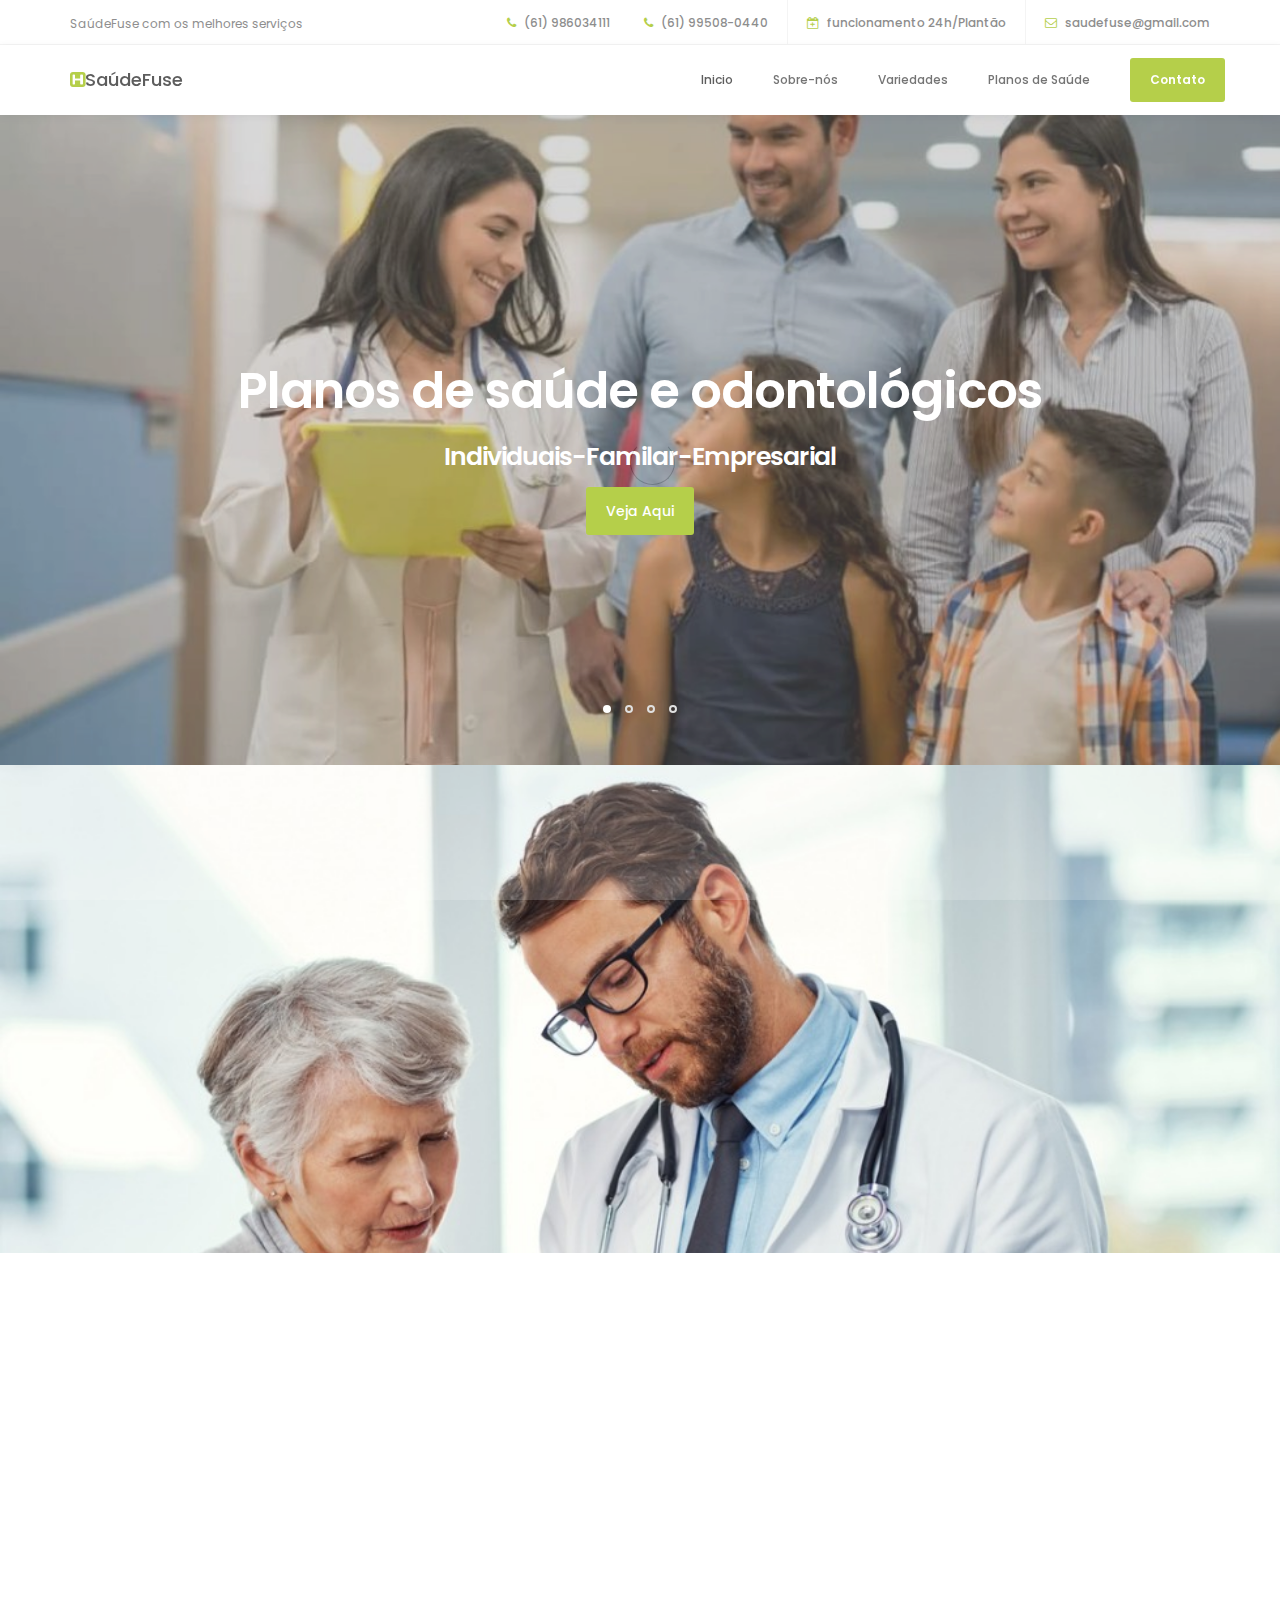
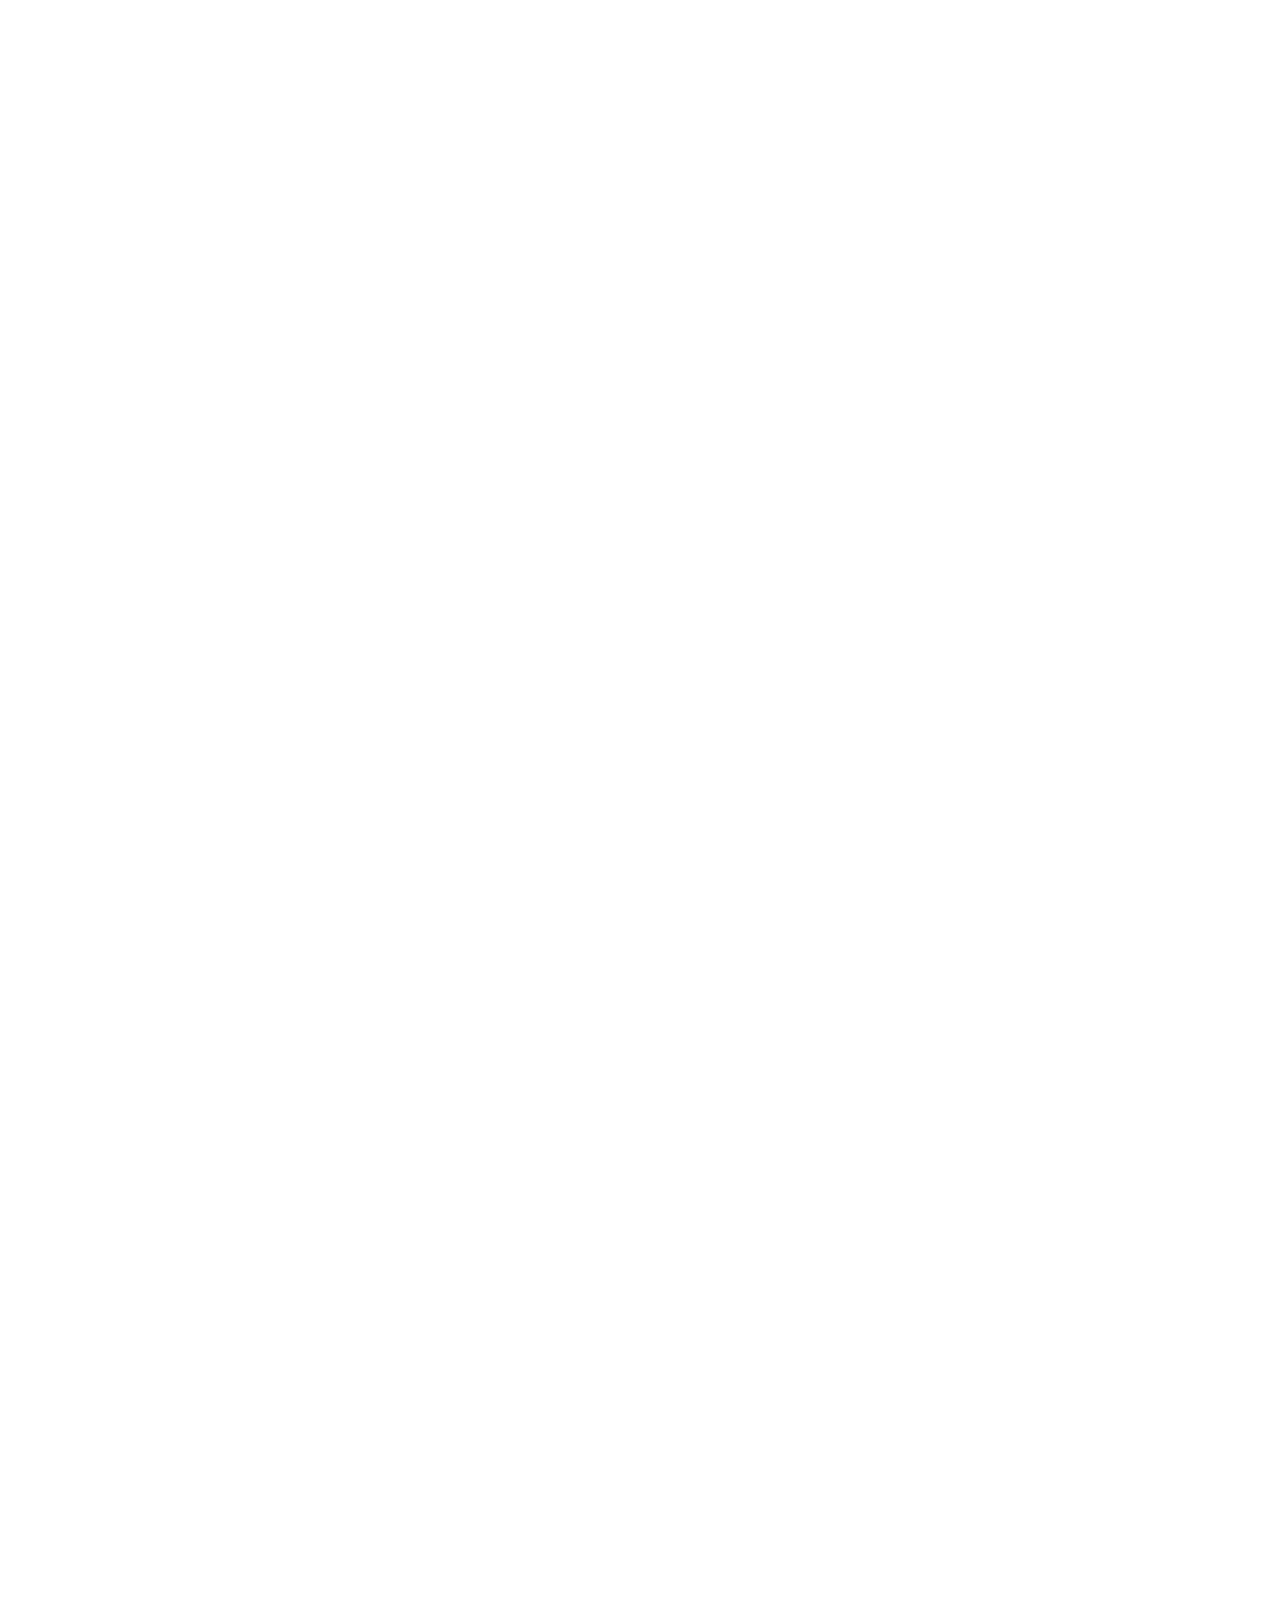
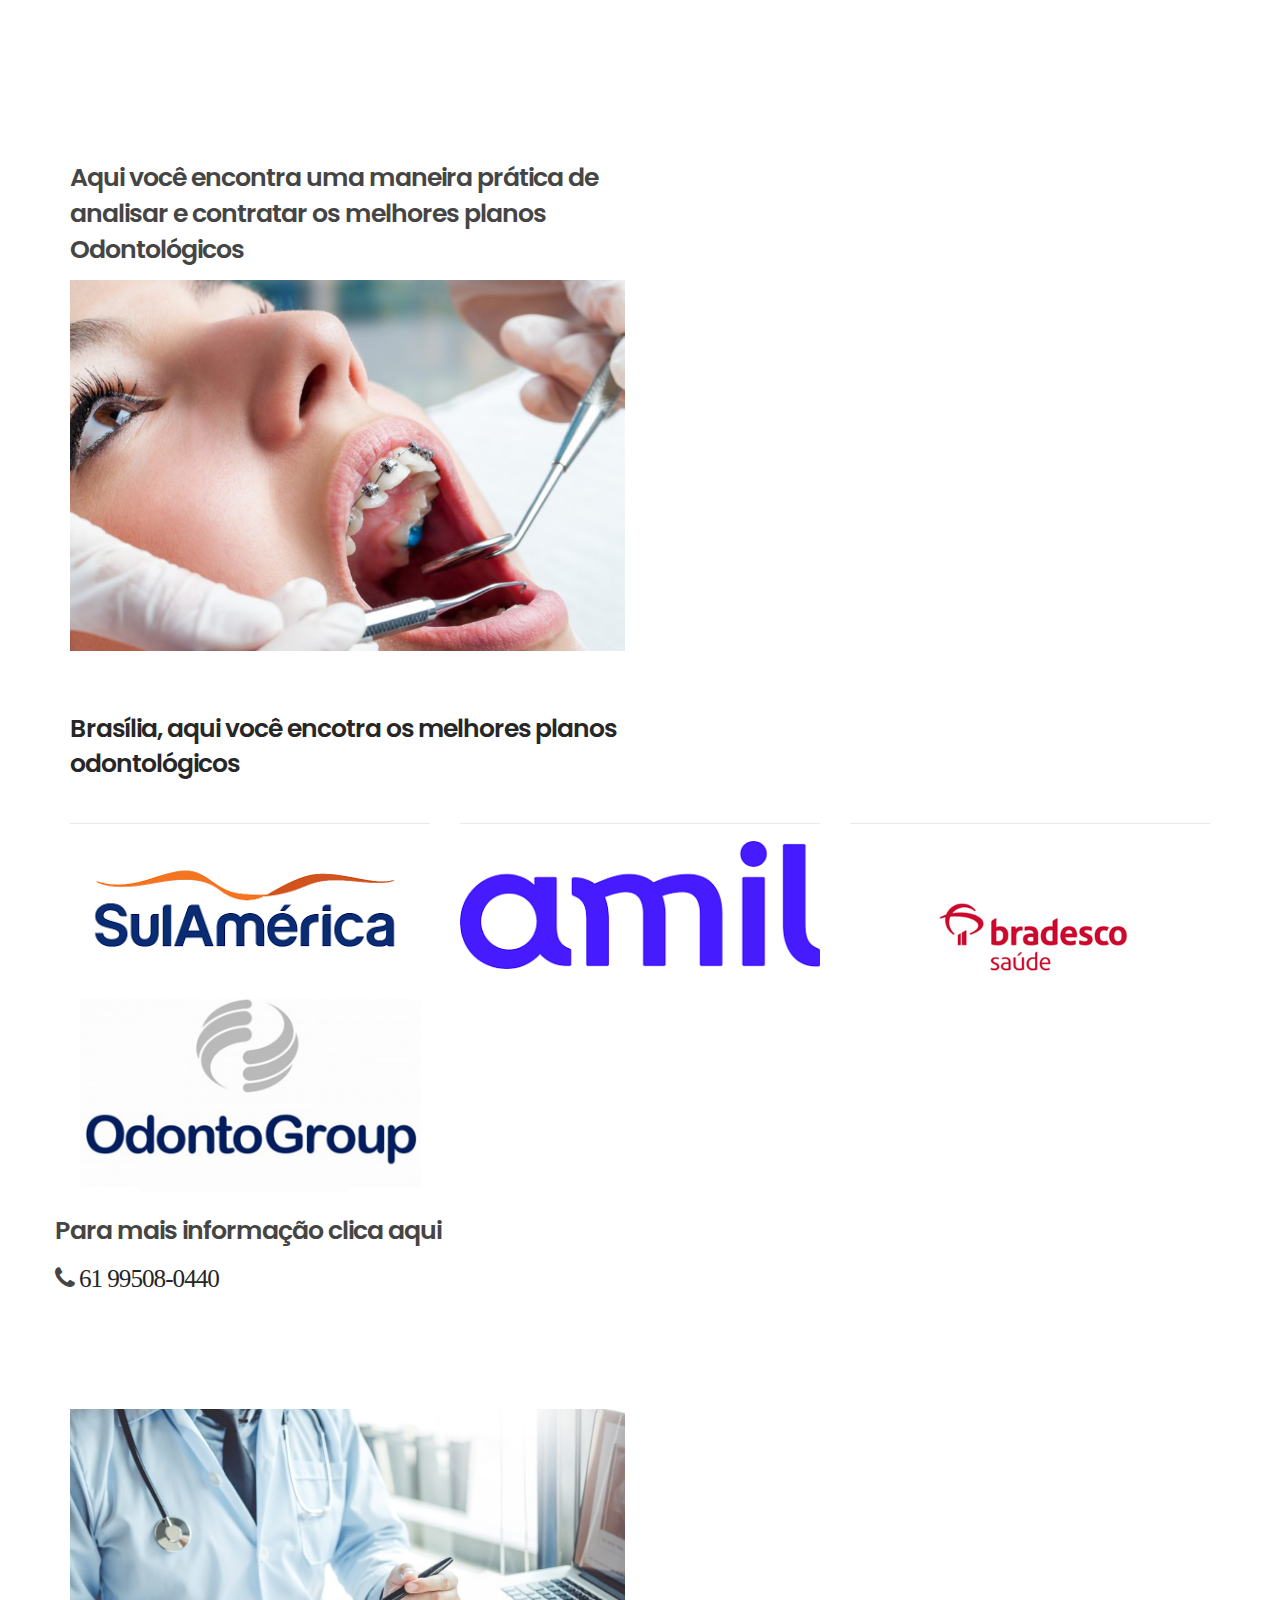
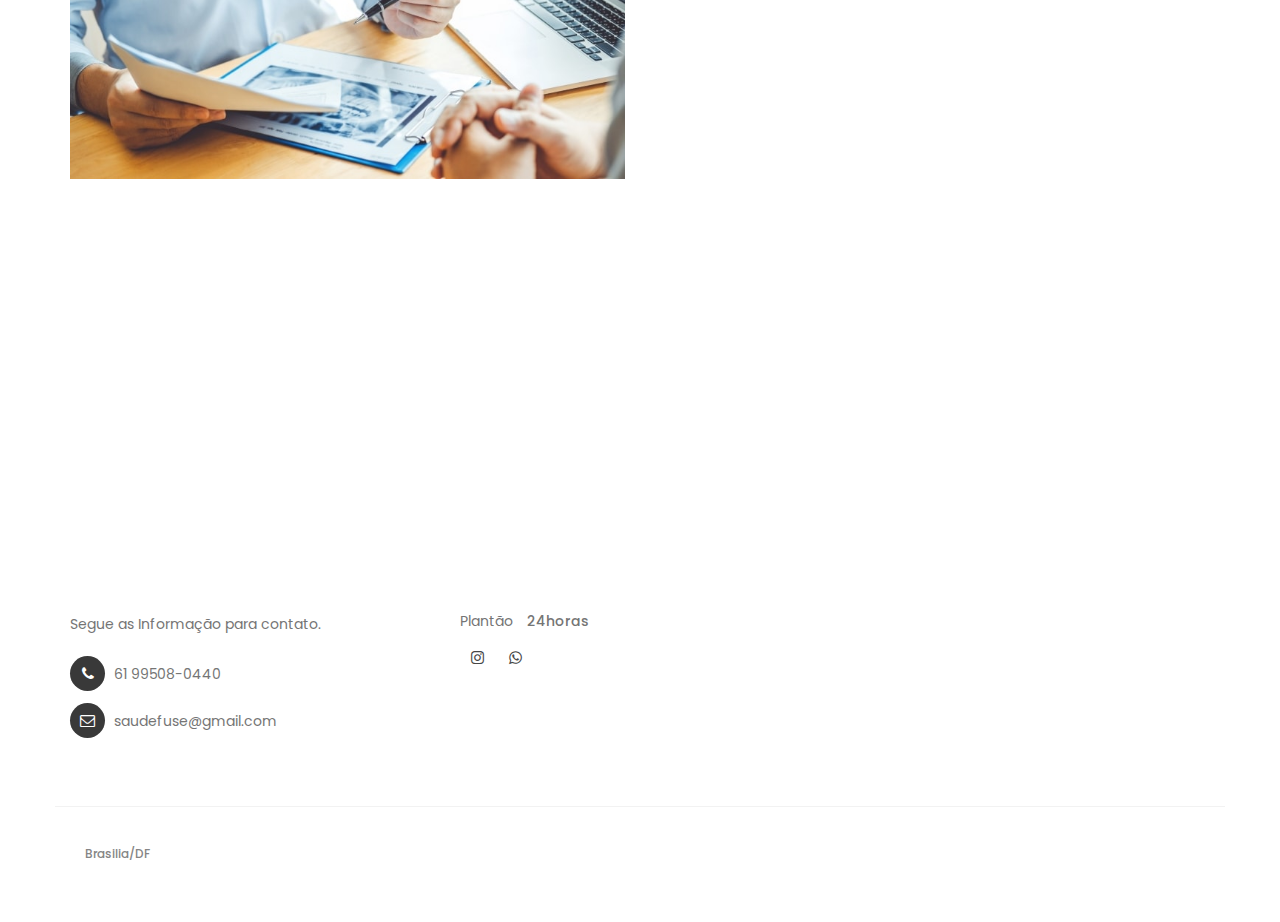
==== commit d04b55ab: ""Projeto final"" ====
--- a/index.html
+++ b/index.html
@@ -587,6 +587,12 @@
      </footer>
 
      <!-- SCRIPTS -->
+     <script async  src="https:///www.googletegmanager.com/gtag/js?id=UA-230737347-1">
+          window.dataLayer = windows.dataLayer || [];
+          function gtag (){dataLayer.push(arguments);}
+          gtag('js', new Datae());
+          gtag('config', 'UA-230737347-1');
+          </script>
      <script src="js/jquery.js"></script>
      <script src="js/bootstrap.min.js"></script>
      <script src="js/jquery.sticky.js"></script>
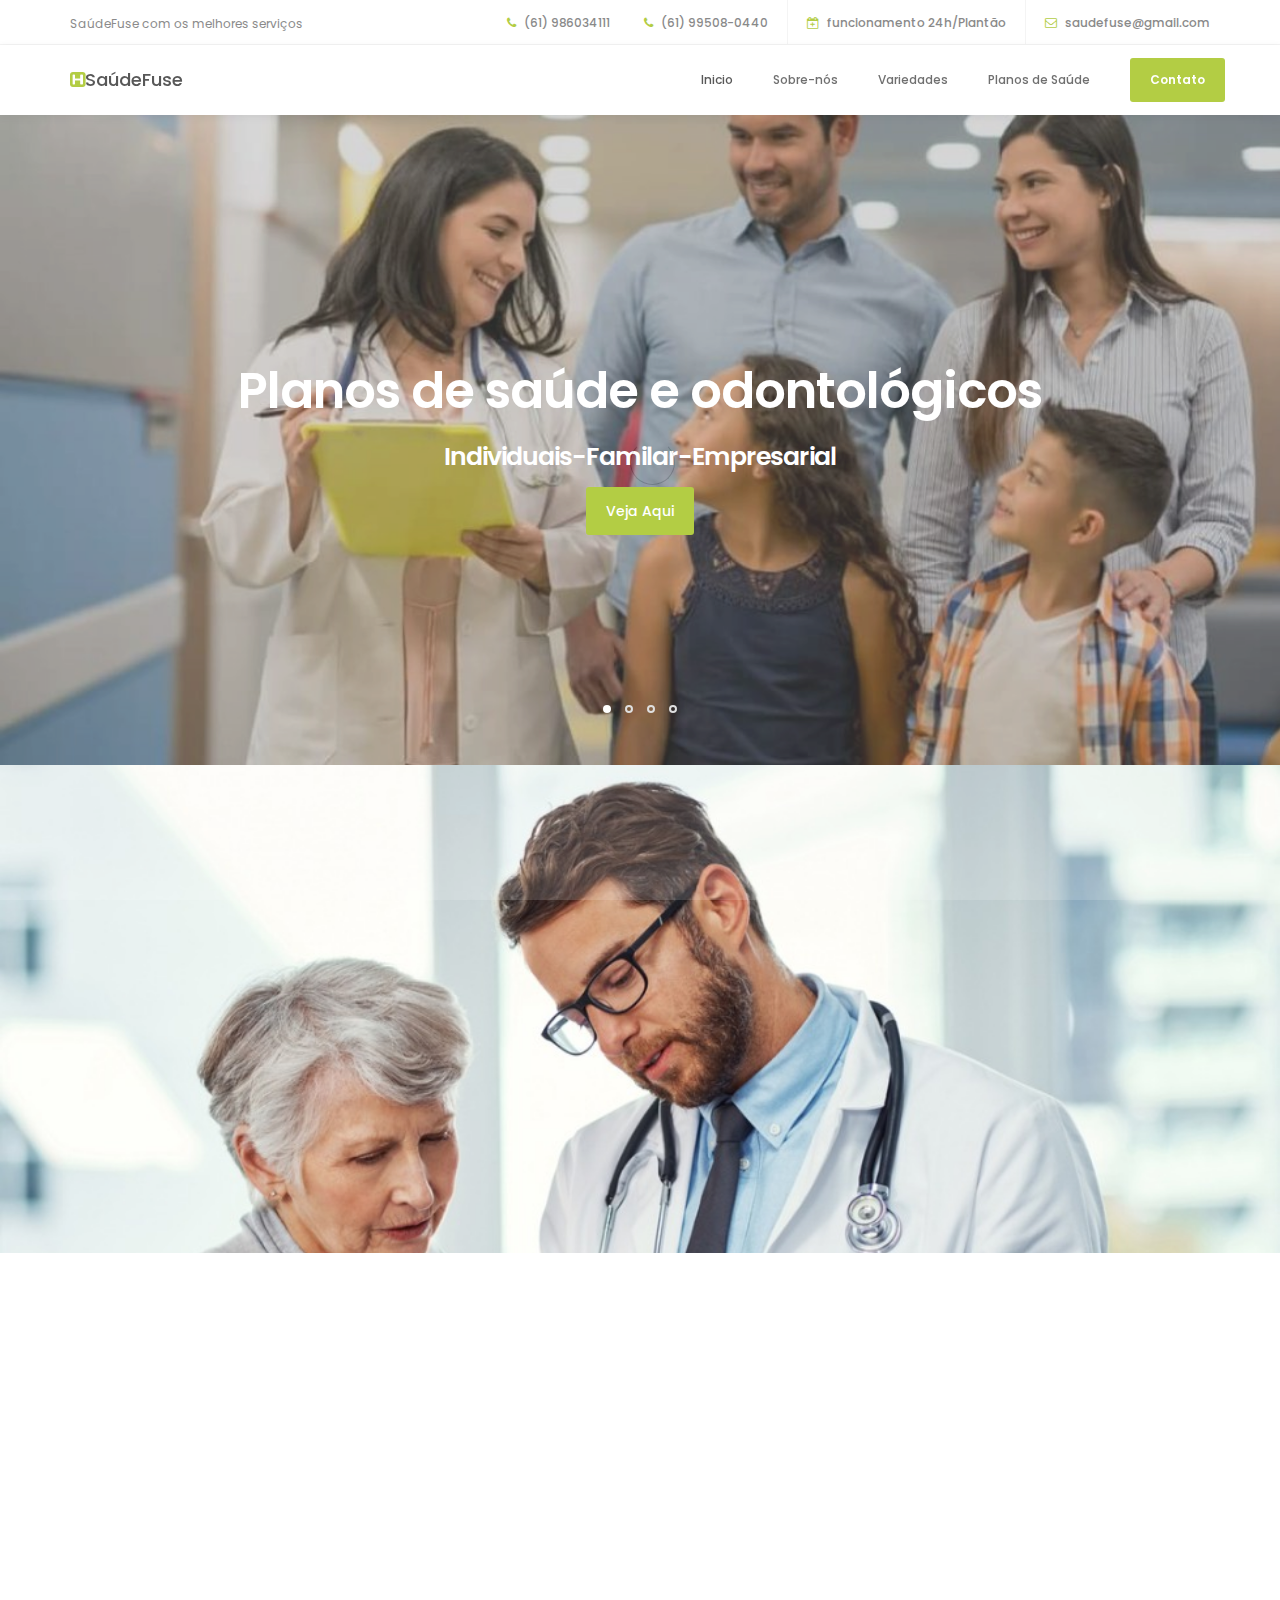
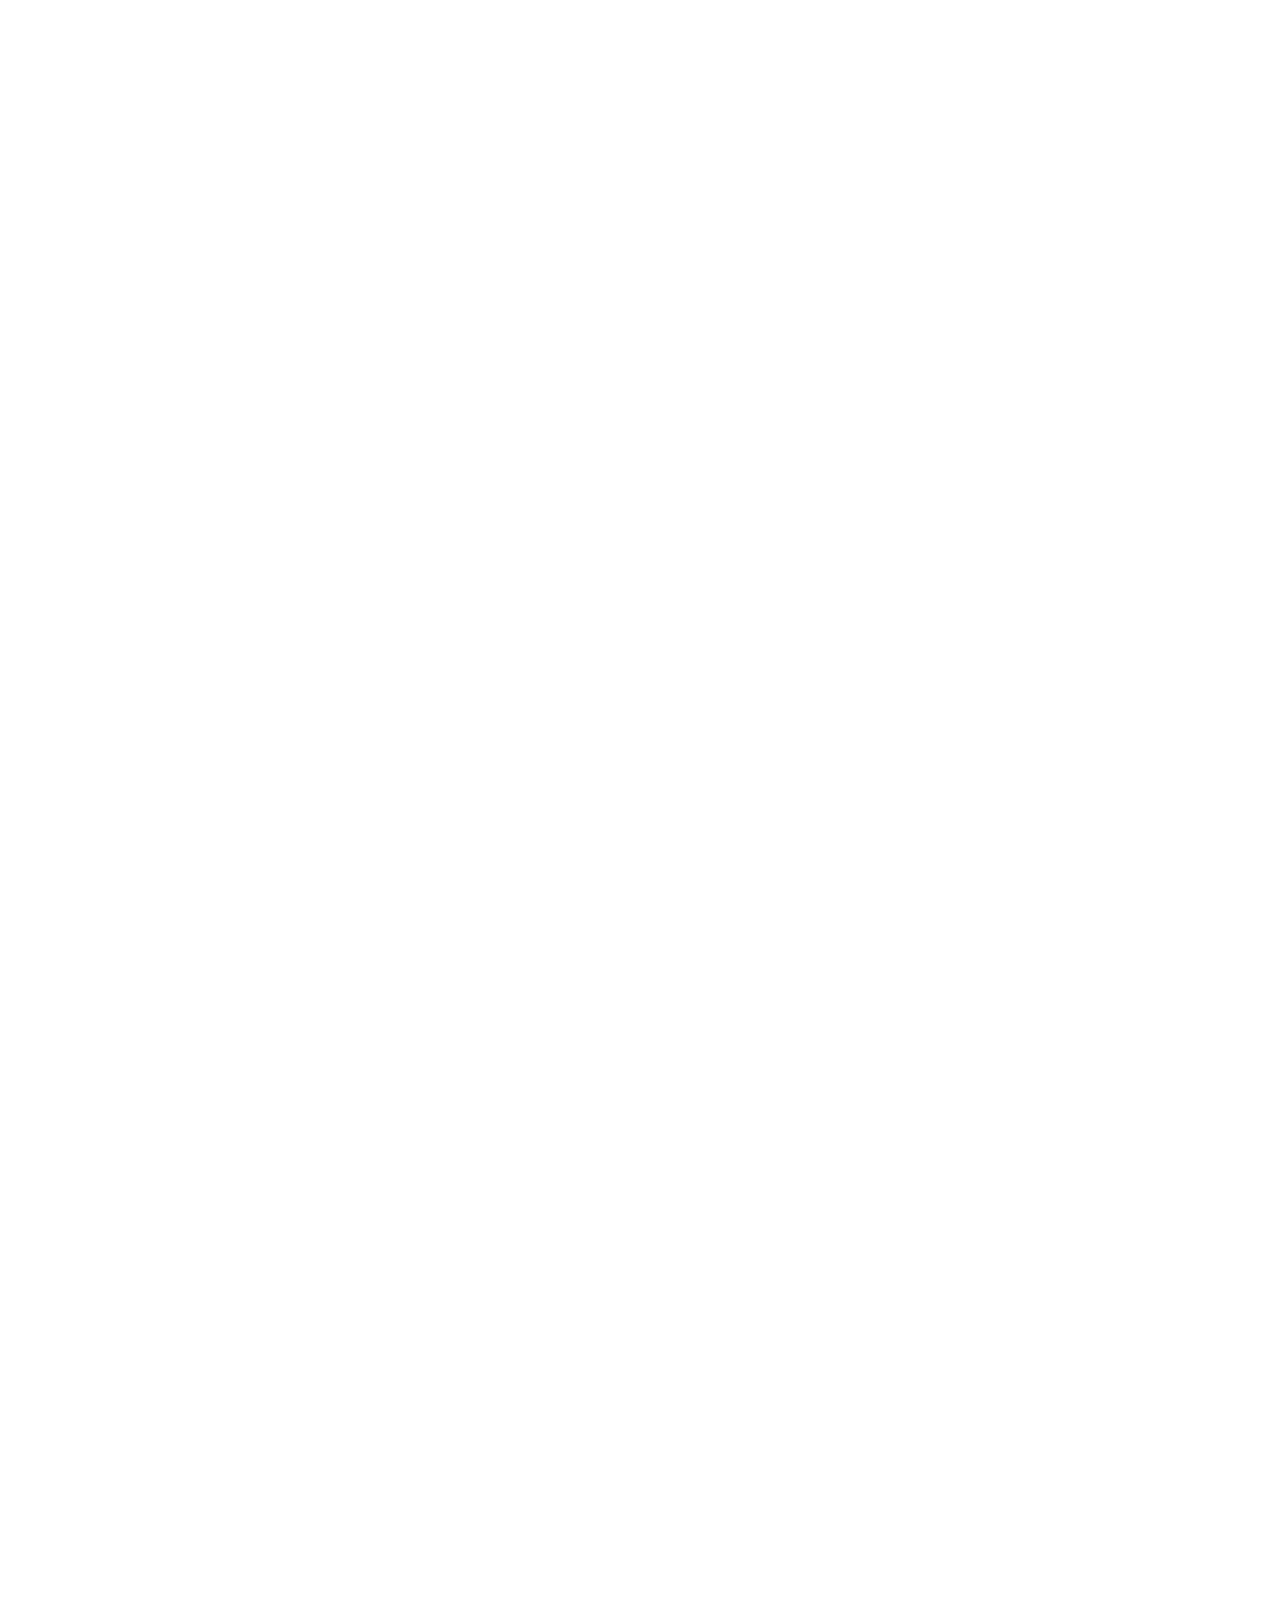
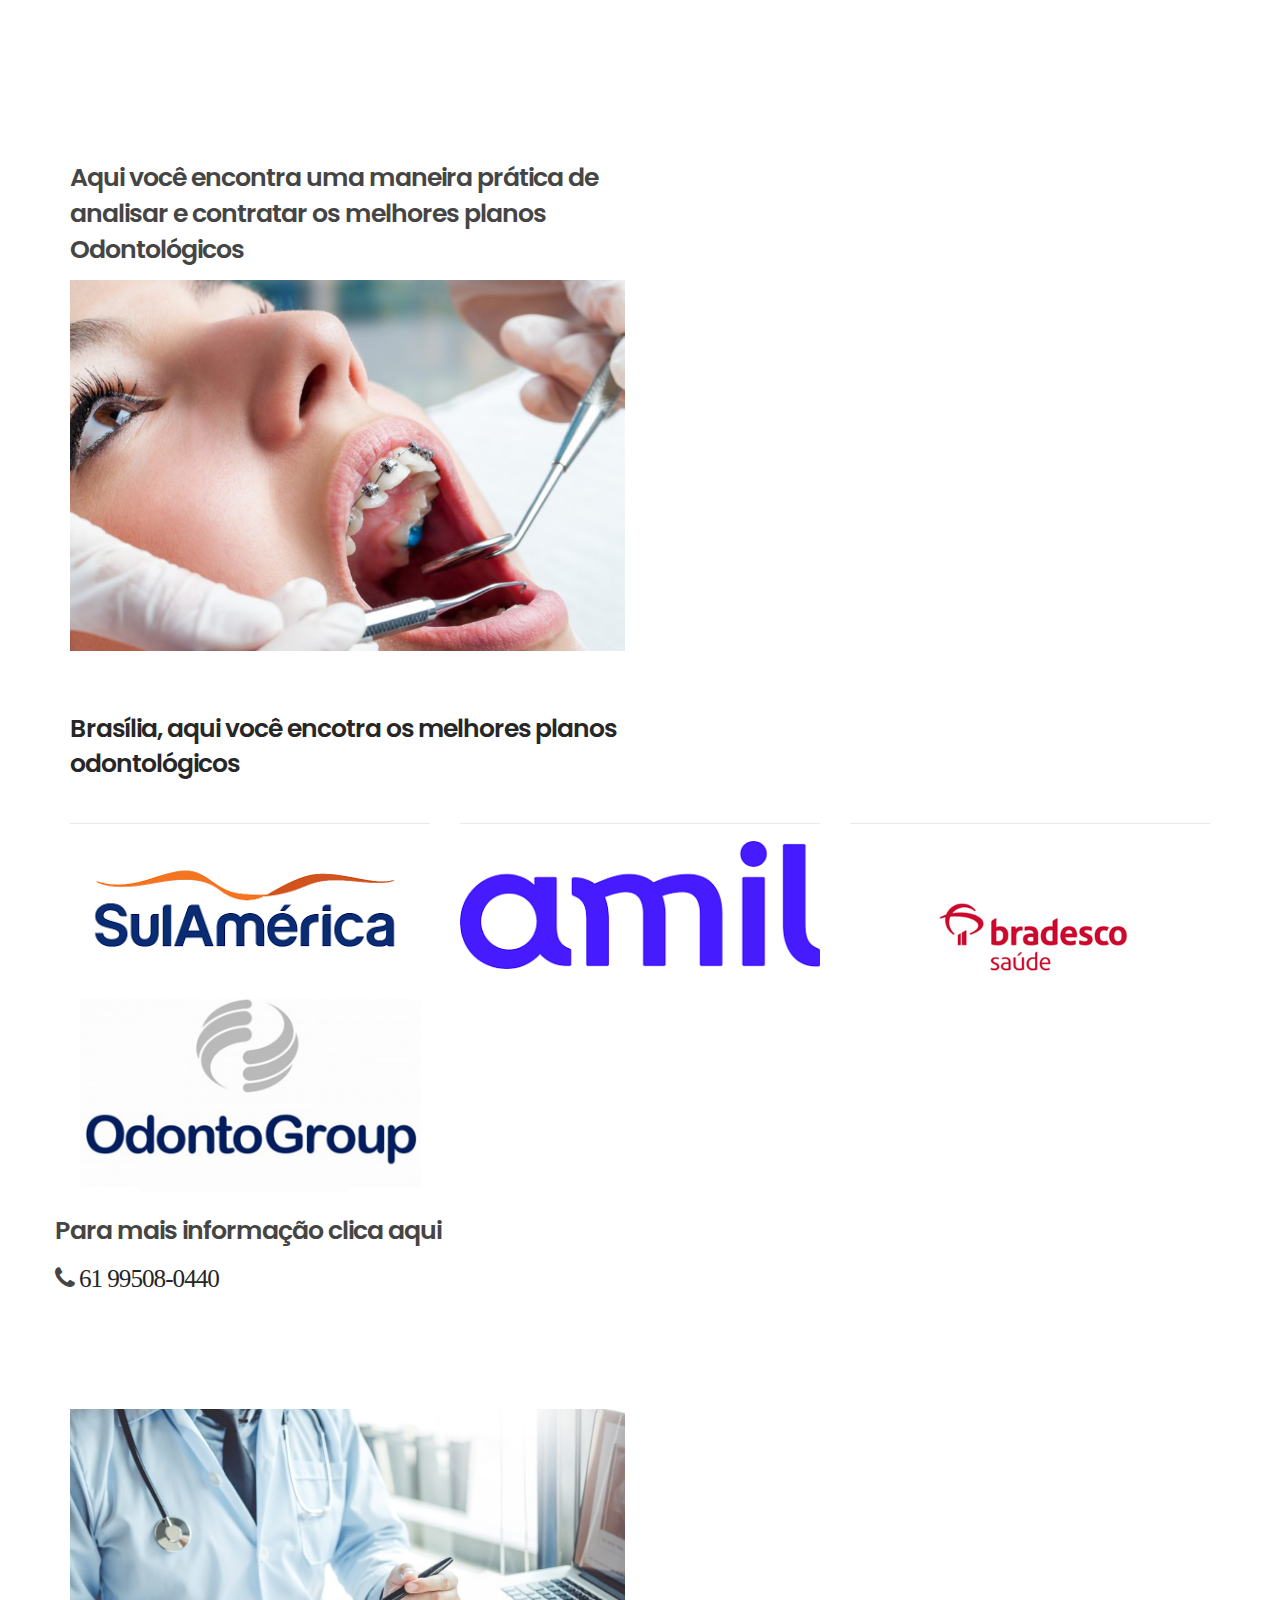
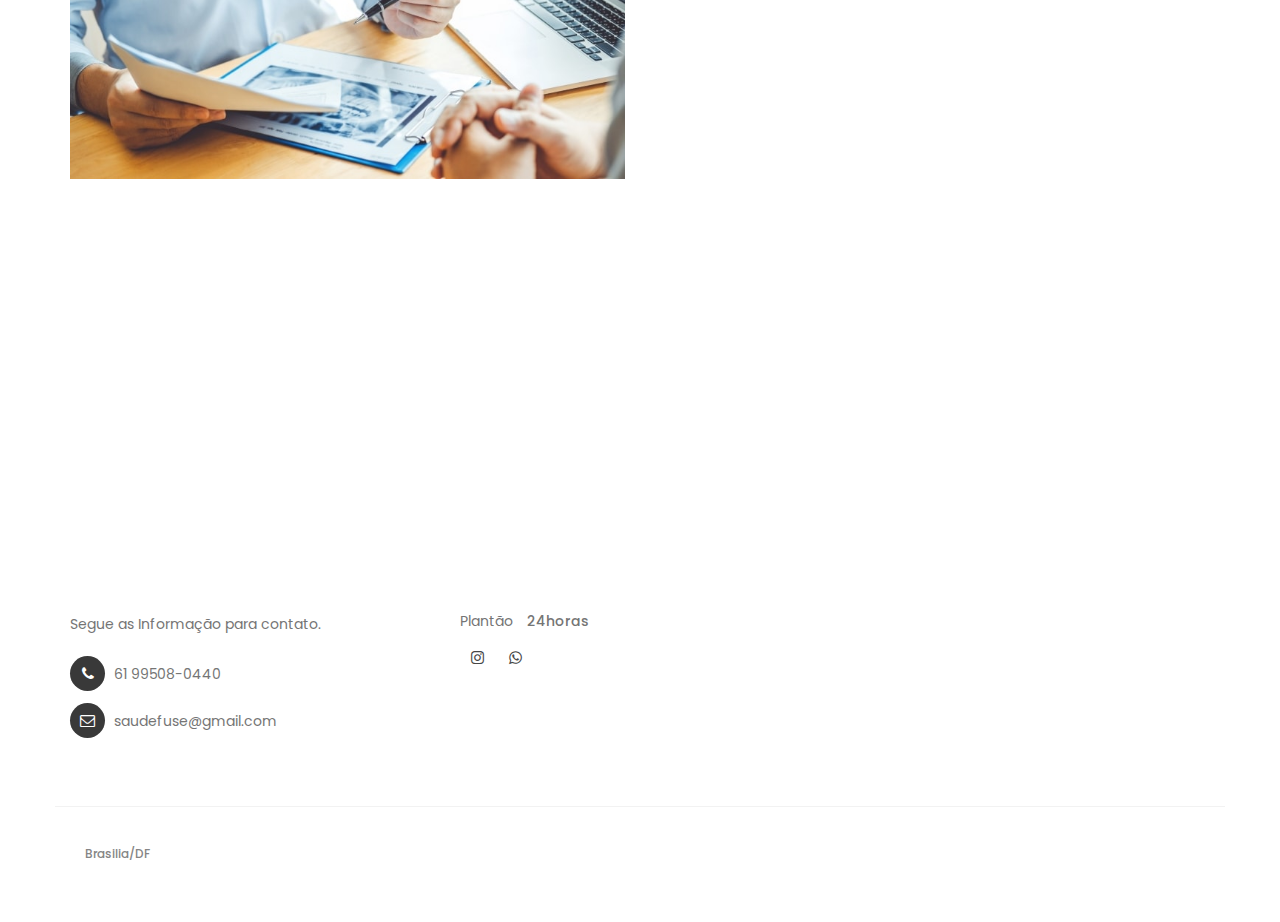
==== commit 39ee84d8: ""Projeto finalizado"" ====
--- a/index.html
+++ b/index.html
@@ -11,6 +11,9 @@
 http://www.tooplate.com/view/2098-health
 
 -->
+
+
+
      <meta charset="UTF-8">
      <meta http-equiv="X-UA-Compatible" content="IE=Edge">
      <meta name="description" content="">
@@ -587,12 +590,15 @@
      </footer>
 
      <!-- SCRIPTS -->
-     <script async  src="https:///www.googletegmanager.com/gtag/js?id=UA-230737347-1">
-          window.dataLayer = windows.dataLayer || [];
-          function gtag (){dataLayer.push(arguments);}
-          gtag('js', new Datae());
+     <script async src="https://www.googletagmanager.com/gtag/js?id=UA-230737347-1">
+     </script>
+     <script>
+          window.dataLayer = window.dataLayer || [];
+          function gtag(){dataLayer.push(arguments);}
+          gtag('js', new Date());
+        
           gtag('config', 'UA-230737347-1');
-          </script>
+     </script>
      <script src="js/jquery.js"></script>
      <script src="js/bootstrap.min.js"></script>
      <script src="js/jquery.sticky.js"></script>
